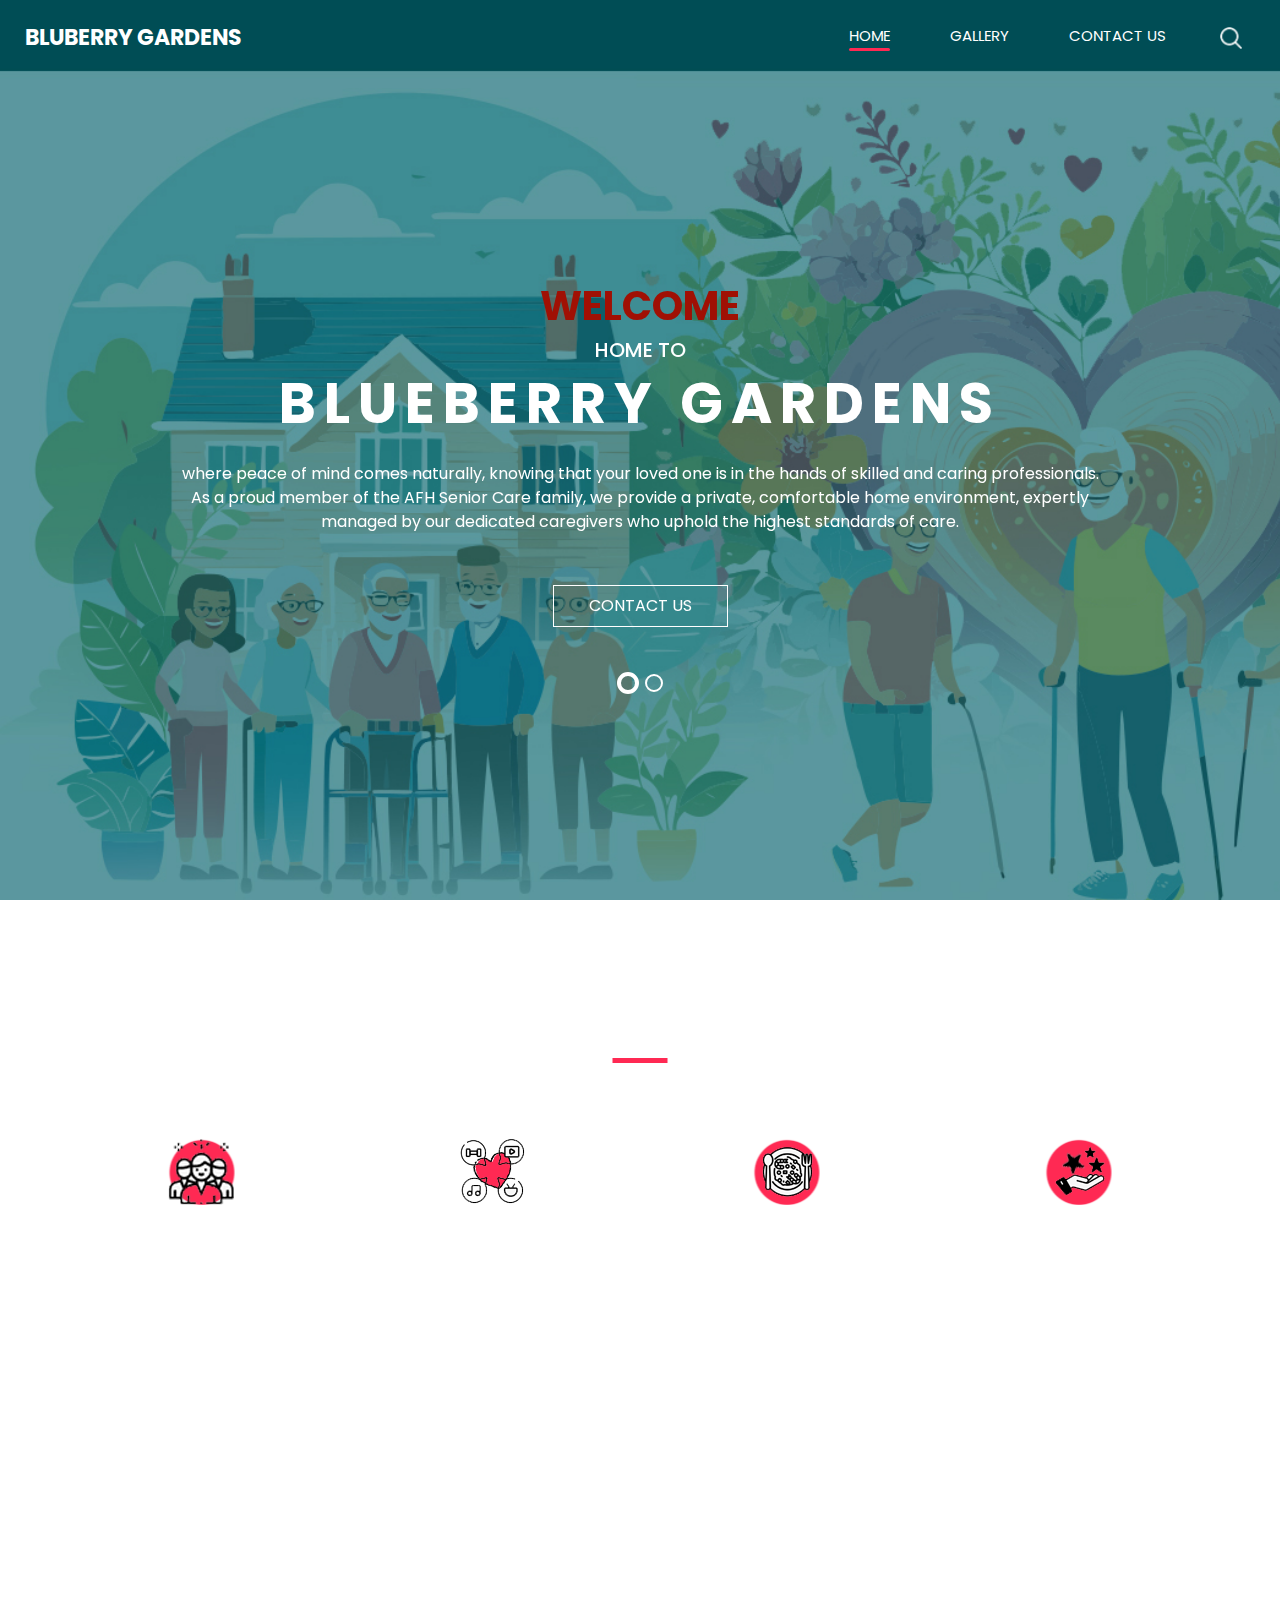
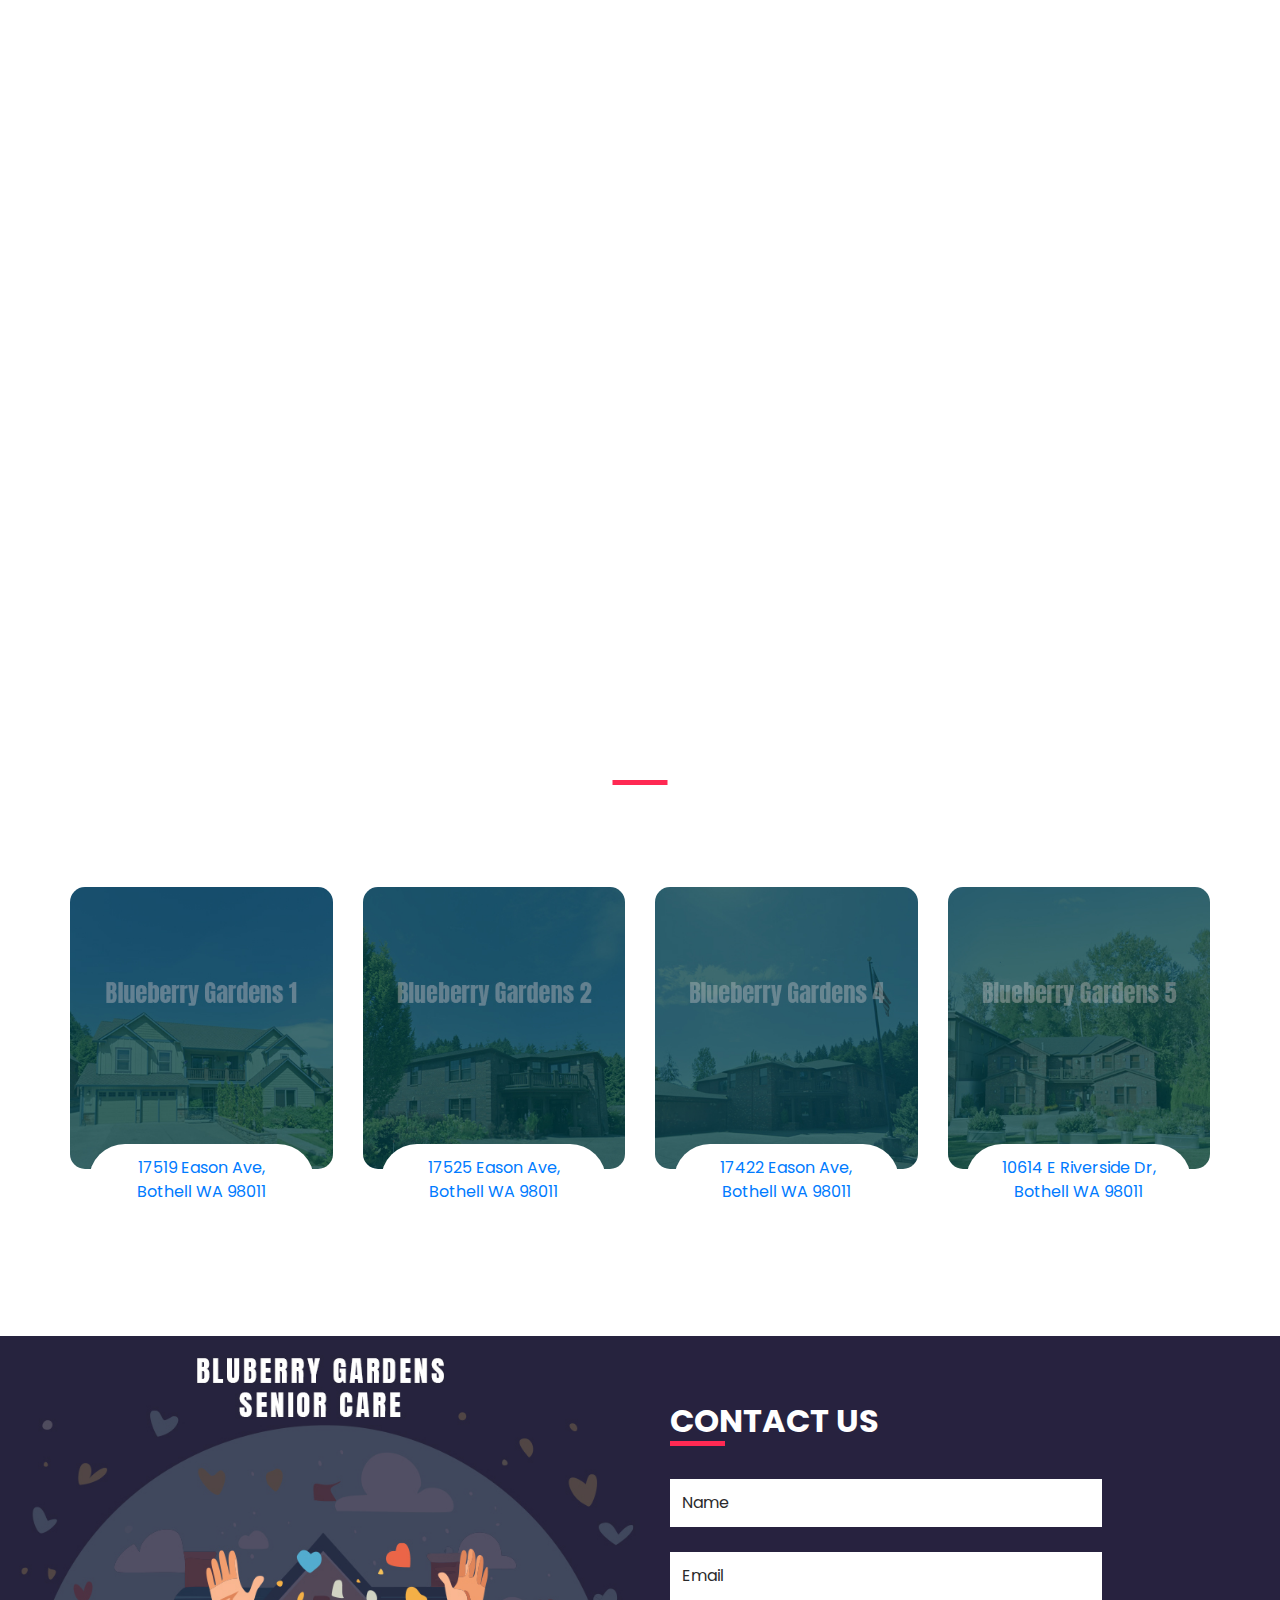
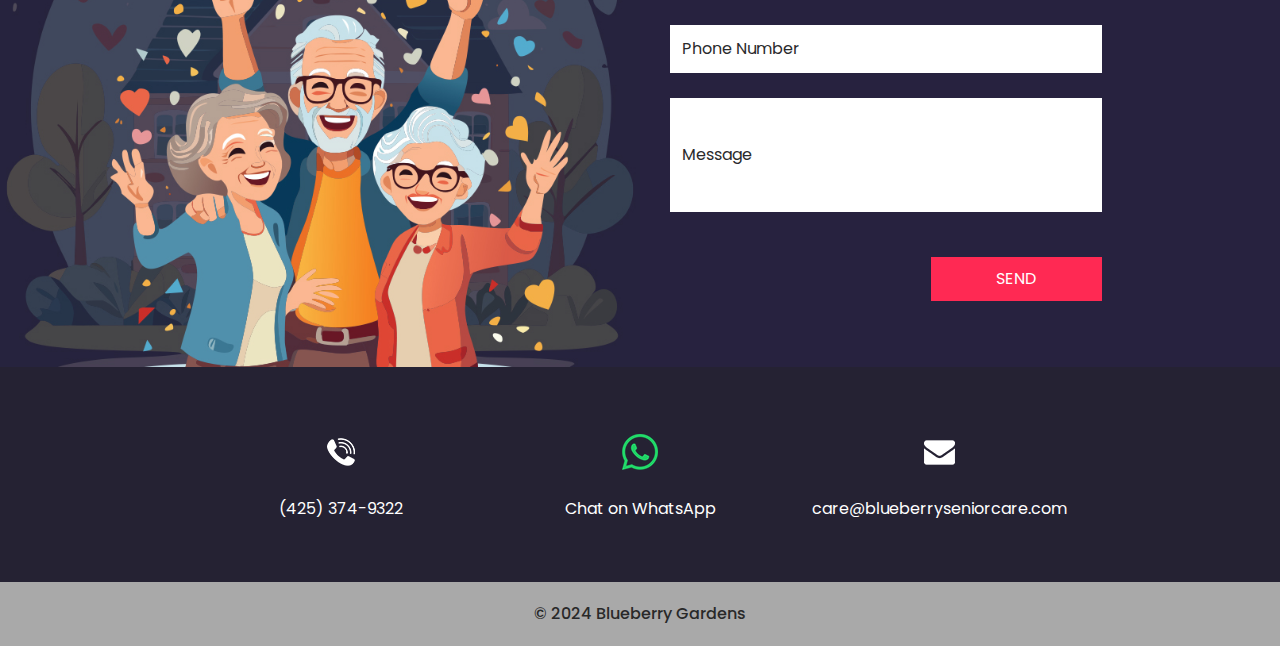
==== index.html @ 2b4ff847 "Adding WhatsApp contact option" ====
<!DOCTYPE html>
<html>

<head>
  <!-- Basic -->
  <meta charset="utf-8" />
  <meta http-equiv="X-UA-Compatible" content="IE=edge" />
  <!-- Mobile Metas -->
  <meta name="viewport" content="width=device-width, initial-scale=1, shrink-to-fit=no" />
  <!-- Site Metas -->
  <meta name="keywords" content="senior care, adult family home, nursing home, adult care" />
  <meta name="description" content="" />

  <title>Bluberry Gardens Senior Care</title>

  <!-- slider stylesheet -->
  <link rel="stylesheet" type="text/css" href="css/owl.carousel.min.css" />

  <!-- bootstrap core css -->
  <link rel="stylesheet" type="text/css" href="css/bootstrap.css" />

  <!-- fonts style -->
  <link href="https://fonts.googleapis.com/css?family=Poppins:400,600,700&display=swap" rel="stylesheet">
  <!-- Custom styles for this template -->
  <link href="css/style.css" rel="stylesheet" />
  <!-- responsive style -->
  <link href="css/responsive.css" rel="stylesheet" />
</head>

<body>
  <div class="hero_area">
    <!-- header section strats -->
    <header class="header_section">
      <div class="container-fluid">
        <nav class="navbar navbar-expand-lg custom_nav-container ">
          <a class="navbar-brand" href="index.html">
            <span>
              BLUBERRY GARDENS
            </span>
          </a>
          <button class="navbar-toggler" type="button" data-toggle="collapse" data-target="#navbarSupportedContent"
            aria-controls="navbarSupportedContent" aria-expanded="false" aria-label="Toggle navigation">
            <span class="navbar-toggler-icon"></span>
          </button>

          <div class="collapse navbar-collapse" id="navbarSupportedContent">
            <div class="d-flex ml-auto flex-column flex-lg-row align-items-center">
              <ul class="navbar-nav  ">
                <li class="nav-item active">
                  <a class="nav-link" href="index.html">Home <span class="sr-only">(current)</span></a>
                </li>
                <li class="nav-item">
                  <a class="nav-link" href="gallery.html"> Gallery</a>
                </li>
                <li class="nav-item">
                  <a class="nav-link" href="contact.html"> Contact Us</a>
                </li>
              </ul>
              <div class="user_option">
                <form class="form-inline my-2 my-lg-0 ml-0 ml-lg-4 mb-3 mb-lg-0">
                  <button class="btn  my-2 my-sm-0 nav_search-btn" type="submit"></button>
                </form>
              </div>
            </div>
          </div>
        </nav>
      </div>
    </header>
    <!-- end header section -->
    <!-- slider section -->
    <section class=" slider_section position-relative">
      <div id="carouselExampleIndicators" class="carousel slide" data-ride="carousel">
        <div class="carousel-inner">
          <div class="carousel-item active">
            <div class="container">
              <div class="col-lg-10 col-md-11 mx-auto">
                <div class="detail-box">
                  <div>
                    <h2 style="color:rgb(160, 16, 4)">
                      WELCOME
                    </h2>
                    <h5>
                      HOME TO
                    </h5>
                    <h1>
                      Blueberry Gardens
                    </h1>
                    <p>
                      where peace of mind comes naturally, knowing that your loved one is in the hands of skilled and
                      caring professionals. As a proud member of the AFH Senior Care family, we provide a private,
                      comfortable home environment, expertly managed by our dedicated caregivers who uphold the highest
                      standards of care.
                    </p>
                    <div class="">
                      <a href="contact.html">
                        Contact Us
                      </a>
                    </div>
                  </div>
                </div>
              </div>
            </div>
          </div>
          <div class="carousel-item">
            <div class="container">
              <div class="col-lg-10 col-md-11 mx-auto">
                <div class="detail-box">
                  <div>
                    <h2 style="color:rgb(160, 16, 4)">
                      WHY
                    </h2>
                    <h5>
                      SHOULD YOU CHOOSE
                    </h5>
                    <h1>
                      Blueberry Gardens
                    </h1>
                    <p>
                      Each resident is treated with the utmost respect and kindness, with care tailored to their unique
                      needs and preferences. Our commitment is to provide personalized, compassionate care that supports
                      our residents in gracefully enjoying their time, surrounded by the warmth and familiarity of home.
                    </p>
                    <div class="">
                      <a href="contact.html">
                        Contact Us
                      </a>
                    </div>
                  </div>
                </div>
              </div>
            </div>
          </div>
        </div>
        <ol class="carousel-indicators">
          <li data-target="#carouselExampleIndicators" data-slide-to="0" class="active"></li>
          <li data-target="#carouselExampleIndicators" data-slide-to="1"></li>
        </ol>
      </div>
    </section>
    <!-- end slider section -->
  </div>


  <!-- Us section -->

  <section class="us_section layout_padding">
    <div class="container">
      <div class="heading_container">
        <h2>
          Why Choose Us
        </h2>
      </div>

      <div class="us_container ">
        <div class="row">
          <div class="col-lg-3 col-md-6">
            <div class="box">
              <div class="img-box">
                <img src="images/u-1.png" alt="">
              </div>
              <div class="detail-box">
                <h5>
                  PROFESSIONAL STUFF
                </h5>
                <p>
                  Our team of licensed and compassionate caregivers provides expert care, ensuring residents' safety,
                  comfort, and well-being with specialized training in various health needs.
                </p>
              </div>
            </div>
          </div>
          <div class="col-lg-3 col-md-6">
            <div class="box">
              <div class="img-box">
                <img src="images/u-4.png" alt="">
              </div>
              <div class="detail-box">
                <h5>
                  ACTIVITIES
                </h5>
                <p>
                  Engaging daily activities, including music therapy, exercise, and creative games, foster social
                  connections and joy for our residents.
                </p>
              </div>
            </div>
          </div>
          <div class="col-lg-3 col-md-6">
            <div class="box">
              <div class="img-box">
                <img src="images/u-2.png" alt="">
              </div>
              <div class="detail-box">
                <h5>
                  HEALTHY MEALS AND MENUS
                </h5>
                <p>
                  Residents enjoy gourmet, hand-prepared meals using fresh ingredients, with 24/7 access to nutritious
                  snacks in a warm, social dining atmosphere.
                </p>
              </div>
            </div>
          </div>
          <div class="col-lg-3 col-md-6">
            <div class="box">
              <div class="img-box">
                <img src="images/u-3.png" alt="">
              </div>
              <div class="detail-box">
                <h5>
                  SERVICES
                </h5>
                <p>
                  Comprehensive care services include medical management, personal care, transportation, and support for
                  various health conditions, all delivered by our attentive and skilled staff.
                </p>
              </div>
            </div>
          </div>
        </div>
      </div>
    </div>
  </section>

  <!-- end us section -->

  <!-- heathy section -->

  <section class="heathy_section layout_padding">
    <div class="container">

      <div class="row">
        <div class="col-md-12 mx-auto">
          <div class="detail-box">
            <h2>
              WELCOME HOME!
            </h2>
            <p>
              At our senior care facility, we are dedicated to creating an environment where residents feel truly at
              home. We believe that care goes beyond meeting physical needs—it’s about nurturing the whole person. Our
              team of compassionate, skilled caregivers is committed to providing personalized attention that fosters a
              sense of belonging and security. Whether it's through daily activities that bring joy and purpose, or
              through thoughtful touches that make each resident feel special, we strive to create a warm, welcoming
              atmosphere that supports both physical and emotional well-being.

              <br /><br />We also understand that a home is where comfort and community thrive. That’s why we offer a
              range of services designed to make life easier and more enjoyable for our residents. From delicious,
              freshly prepared meals to engaging social activities and comprehensive healthcare support, every aspect of
              our facility is designed with our residents' needs in mind. We take pride in being more than just a care
              provider—we are a community where residents can live with dignity, surrounded by people who care about
              them as individuals. Here, your loved ones will find not just a place to stay, but a true home.
            </p>
            <div class="btn-box">
              <a href="gallery.html">
                PHOTO GALLERY
              </a>
            </div>
          </div>
        </div>
      </div>

    </div>
  </section>

  <!-- end heathy section -->

  <!-- trainer section -->

  <section class="trainer_section layout_padding">
    <div class="container">
      <div class="heading_container">
        <h2>
          OUR HOMES
        </h2>
      </div>
      <div class="row">
        <div class="col-lg-3 col-md-6 mx-auto">
          <a href="https://maps.app.goo.gl/x9HZZV1gBdD5QeUM9">
            <div class="box">
              <div class="name">
                <h5 style="color:white">
                  Blueberry Gardens 1
                </h5>
              </div>
              <div class="img-box">
                <img src="images/t1.jpg" alt="">
              </div>
              <div class="social_box">
                17519 Eason Ave, Bothell WA 98011
              </div>
            </div>
          </a>
        </div>
        <div class="col-lg-3 col-md-6 mx-auto">
          <a href="https://maps.app.goo.gl/sfca5y43V2At1pnt8">
            <div class="box">
              <div class="name">
                <h5 style="color:white">
                  Blueberry Gardens 2
                </h5>
              </div>
              <div class="img-box">
                <img src="images/t2.jpg" alt="">
              </div>
              <div class="social_box">
                17525 Eason Ave, Bothell WA 98011
              </div>
            </div>
          </a>
        </div>
        <div class="col-lg-3 col-md-6 mx-auto">
          <a href="https://maps.app.goo.gl/3AcMs4ym1H4X6X536">
            <div class="box">
              <div class="name">
                <h5 style="color:white">
                  Blueberry Gardens 4
                </h5>
              </div>
              <div class="img-box">
                <img src="images/t3.jpg" alt="">
              </div>
              <div class="social_box">
                17422 Eason Ave, Bothell WA 98011
              </div>
            </div>
          </a>
        </div>
        <div class="col-lg-3 col-md-6 mx-auto">
          <a href="https://maps.app.goo.gl/ebM9NDBLgckUb4W38">
            <div class="box">
              <div class="name">
                <h5 style="color:white">
                  Blueberry Gardens 5
                </h5>
              </div>
              <div class="img-box">
                <img src="images/t4.jpg" alt="">
              </div>
              <div class="social_box">
                10614 E Riverside Dr, Bothell WA 98011

              </div>
            </div>
          </a>
        </div>
      </div>
    </div>
  </section>

  <!-- end trainer section -->

  <!-- contact section -->

  <section class="contact_section ">
    <div class="container-fluid">
      <div class="row">
        <div class="col-md-6 px-0">
          <div class="img-box">
            <img src="images/contact-img.jpg" alt="">
          </div>
        </div>
        <div class="col-lg-5 col-md-6">
          <div class="form_container pr-0 pr-lg-5 mr-0 mr-lg-2">
            <div class="heading_container">
              <h2>
                Contact Us
              </h2>
            </div>
            <form action="php/mailer.php" method="post">
              <div>
                <input type="text" placeholder="Name" name="name"/>
              </div>
              <div>
                <input type="email" placeholder="Email" name="email"/>
              </div>
              <div>
                <input type="text" placeholder="Phone Number" name="phone"/>
              </div>
              <div>
                <input type="text" class="message-box" placeholder="Message" name="message"/>
              </div>
              <input type="hidden" name="submit" /> 
              <div class="d-flex ">
                <button>
                  Send
                </button>
              </div>
            </form>
          </div>
        </div>
      </div>
    </div>
  </section>

  <!-- end contact section -->

  <!-- info section -->
   
  <section class="info_section layout_padding2">
    <div class="container">
      <div class="info_items">
        <a href="tel:(425) 374-9322">
          <div class="item ">
            <div class="img-box box-2">
              <img src="" alt="">
            </div>
            <div class="detail-box">
              <p>
                (425) 374-9322
              </p>
            </div>
          </div>
        </a>
        <a href="https://wa.me/14253749322">
          <div class="item ">
            <div class="img-box box-4">
              <img src="" alt="">
            </div>
            <div class="detail-box">
              <p>
                Chat on WhatsApp
              </p>
            </div>
          </div>
        </a>        
        <a href="mailto:care@blueberryseniorcare.com">
          <div class="item ">
            <div class="img-box box-3">
              <img src="" alt="">
            </div>
            <div class="detail-box">
              <p>
                care@blueberryseniorcare.com
              </p>
            </div>
          </div>
        </a>
      </div>
    </div>
  </section>

  <!-- end info_section -->

  <!-- footer section -->
  <footer class="container-fluid footer_section" style="background-color: darkgray">
    <p>
      &copy; 2024 Blueberry Gardens
    </p>
  </footer>
  <!-- footer section -->

  <script src="js/jquery-3.4.1.min.js"></script>
  <script src="js/bootstrap.js"></script>

</body>

</html>
---- css/style.css ----
#body2 {
	margin: 0;
	padding: 0 0 30px;
	text-align: center;
}
#body2 h1 {
	color: #fff;
	display: inline;
	font-family: poller_oneregular;
	font-size: 35px;
	font-weight: normal;
	margin: 0;
	padding: 0;
	text-transform: uppercase;
}
#body2 h1 span {
	background: #252525;
	display: inline-block;
	padding: 15px 28px 12px;
}
#body2 > div {
	margin: 0 auto;
	padding: 0;
	width: 960px;
}
#body2 > div img {
	border: 2px solid #292929;
	margin: 24px 0 0;
	padding: 0;
}
#body2 > div .article {
	margin: 0 auto;
	padding: 30px 30px 0;
	width: 560px;
}
#body2 > div .article h2 {
	font-family: "Arial Black", Gadget, sans-serif;
	font-size: 25px;
	font-weight: normal;
	margin: 0 0 30px;
}
#body2 > div .article h3 {
	color: #252525;
	line-height: 24px;
	margin: 0;
	padding: 0;
}
#body2 > div .article h4 {
	background: #252525;
	color: #fff;
	display: inline-block;
	font-family: "Arial Black", Gadget, sans-serif;
	font-size: 25px;
	font-weight: normal;
	margin: 0 0 30px;
	padding: 8px 27px 10px;
}
#body2 > div .article p {
	margin: 0 0 30px;
}
#body2 div ul {
	margin: 0;
	padding: 24px 10px 0;
	width: 940px;
}
#body2 div ul li {
	border: 2px solid #1a1a1a;
	display: block;
	list-style: none;
	margin: 0 0 13px;
	overflow: hidden;
	padding: 0;
}
#body2 div ul li .figure {
	border-right: 2px solid #1a1a1a;
	float: left;
	margin: 0;
	padding: 0;
	width: 376px;
}
#body2 div ul li img {
	border: 0;
	display: block;
	margin: 0;
	padding: 0;
	opacity: 0.8;
	transition: 0.5s ease-in-out;
}
#body2 div ul li .figure:hover img {
	opacity: 1;
}
#body2 div ul li div {
	float: left;
	margin: 0;
	padding: 63px 0 20px;
	width: 558px;
}
#body2 div ul li div h3 {
	color: #252525;
	font-family: "Arial Black", Gadget, sans-serif;
	font-size: 25px;
	font-weight: normal;
	margin: 0;
	padding: 0;
	text-transform: uppercase;
}
#body2 div ul li div p {
	padding: 30px 30px 18px;
}
#body2 div ul li div a.more {
	background: #000;
	color: #fff;
	display: inline-block;
	font-family: "Arial Black", Gadget, sans-serif;
	font-size: 18px;
	font-weight: normal;
	margin: 0;
	padding: 8px 28px;
	text-decoration: none;
	text-transform: uppercase;
}
#body2 div ul li div a.more:hover {
	color: #252525;
	background: #fff;
	border: 2px solid #252525;
}
#body2 #featured {
	margin: 0 0 13px;
	padding: 0;
	position: relative;
	width: 100%;
}
#body2 #featured img {
	border: 0;
	display: block;
	margin: 0;
	padding: 0;
	width: 100%;
}
#body2 #featured div {
	left: 50%;
	margin-left: -480px;
	margin-top: -171px;
	padding: 0 0 0 470px;
	position: absolute;
	top: 50%;
	text-align: left;
	width: 490px;
}
#body2 #featured div h2 {
	background: #fff;
	color: #000;
	display: inline-block;
	font-family: poller_oneregular;
	font-size: 20px;
	font-weight: normal;
	margin: 0 0 18px;
	padding: 23px 27px 20px;
	text-transform: uppercase;
}
#body2 #featured div span {
	background: #252525;
	color: #fff;
	display: inline-block;
	font-size: 20px;
	margin: 7px 0;
	padding: 12px 27px;
}
#body2 #featured div a {
	background: #0ba39c;
	color: #fff;
	display: inline-block;
	font-size: 16px;
	margin: 15px 0 0;
	padding: 26px 27px 22px;
	text-align: center;
	text-decoration: none;
	text-transform: uppercase;
}
#body2 #featured div a:hover {
	background: #1fc3bc;
}
#body2 > ul {
	margin: 0 auto;
	overflow: hidden;
	padding: 24px 0 0;
	width: 960px;
}
#body2 > ul li {
	display: block;
	float: left;
	margin: 0 10px 20px;
	padding: 0;
	width: 300px;
}
#body2 > ul li a {
	color: #000;
	display: block;
	font-family: poller_oneregular;
	font-size: 20px;
	font-weight: normal;
	margin: 0;
	padding: 0;
	text-align: center;
	text-decoration: none;
	text-transform: uppercase;
}
#body2 > ul li a img {
	border: 3px solid #1a1a1a;
	display: block;
	margin: 0;
	padding: 0;
	opacity: 1.0;
	transition: 0.3s ease-in-out;
}
#body2 > ul li a:hover img {
	opacity: 1;
}
#body2 > ul li a span {
	display: block;
	margin: 0;
	padding: 33px 0 0;
}
#body2 form {
	margin: 0 auto;
	padding: 24px 0 0;
	width: 620px;
}
#body2 form input, #body form textarea {
	border: 2px solid #252525;
	color: #252525;
	font-family: Arial, Helvetica, sans-serif;
	font-size: 15px;
	font-weight: normal;
	margin: 0 0 37px;
	padding: 20px 10px;
	text-align: center;
	text-transform: uppercase;
	width: 596px;
}
#body2 form textarea {
	height: 175px;
	overflow: auto;
	resize: none;
}
#body2 form #send {
	background: #252525;
	color: #fff;
	font-family: "Arial Black", Gadget, sans-serif;
	font-size: 15px;
	font-weight: normal;
	display: inline-block;
	padding: 20px 28px;
	width: auto;
}
#body2 form #send:hover {
	background: #fff;
	color: #252525;
	cursor: pointer;
}

body {
  font-family: 'Poppins', sans-serif;
  color: #000000;
  background-color: #ffffff;
}

.layout_padding {
  padding-top: 120px;
  padding-bottom: 120px;
}

.layout_padding2 {
  padding-top: 45px;
  padding-bottom: 45px;
}

.layout_padding2-top {
  padding-top: 45px;
}

.layout_padding2-bottom {
  padding-bottom: 45px;
}

.layout_padding-top {
  padding-top: 120px;
}

.layout_padding-bottom {
  padding-bottom: 120px;
}

.heading_container {
  display: -webkit-box;
  display: -ms-flexbox;
  display: flex;
  -webkit-box-pack: center;
      -ms-flex-pack: center;
          justify-content: center;
  text-align: center;
}

.heading_container h2 {
  font-weight: bold;
  position: relative;
  padding-bottom: 5px;
  text-transform: uppercase;
}

.heading_container h2::before {
  content: "";
  position: absolute;
  bottom: 0;
  left: 50%;
  width: 55px;
  height: 5px;
  background-color: #ff2953;
  -webkit-transform: translateX(-50%);
          transform: translateX(-50%);
}

/*header section*/
.hero_area {
  height: 100vh;
  display: -webkit-box;
  display: -ms-flexbox;
  display: flex;
  -webkit-box-orient: vertical;
  -webkit-box-direction: normal;
      -ms-flex-direction: column;
          flex-direction: column;
  background-image: url(../images/hero-bg.jpg);
  background-size: cover;
  background-attachment: fixed;
}

.sub_page .hero_area {
  height: auto;
}

.sub_page .who_section.layout_padding {
  padding-top: 0;
}

.hero_area.sub_pages {
  height: auto;
}

.header_section .container-fluid {
  padding-right: 25px;
  padding-left: 25px;
}

.header_section .nav_container {
  margin: 0 auto;
}

.custom_nav-container.navbar-expand-lg .navbar-nav .nav-item .nav-link {
  margin: 10px 30px;
  padding: 0;
  padding-bottom: 3px;
  color: #ffffff;
  text-align: center;
  position: relative;
  text-transform: uppercase;
  font-size: 15px;
}

.custom_nav-container.navbar-expand-lg .navbar-nav .nav-item .nav-link::after {
  display: none;
  content: "";
  position: absolute;
  left: 0;
  bottom: 0;
  width: 100%;
  height: 3px;
  border-radius: 5px;
  background-color: #ffffff;
}

.custom_nav-container.navbar-expand-lg .navbar-nav .nav-item.active a::after, .custom_nav-container.navbar-expand-lg .navbar-nav .nav-item:hover a::after {
  display: block;
  background-color: #ff2953;
}

a,
a:hover,
a:focus {
  text-decoration: none;
}

a:hover,
a:focus {
  color: initial;
}

.btn,
.btn:focus {
  outline: none !important;
  -webkit-box-shadow: none;
          box-shadow: none;
}

.user_option {
  display: -webkit-box;
  display: -ms-flexbox;
  display: flex;
  -webkit-box-align: center;
      -ms-flex-align: center;
          align-items: center;
}

.user_option a {
  color: #ffffff;
  margin: 10px 30px;
}

.custom_nav-container .nav_search-btn {
  background-image: url(../images/search-icon.png);
  background-size: 22px;
  background-repeat: no-repeat;
  background-position-y: 7px;
  width: 35px;
  height: 35px;
  padding: 0;
  border: none;
}

.navbar-brand {
  display: -webkit-box;
  display: -ms-flexbox;
  display: flex;
  -webkit-box-align: center;
      -ms-flex-align: center;
          align-items: center;
  position: relative;
}

.navbar-brand span {
  font-size: 22px;
  text-transform: uppercase;
  font-weight: bold;
  color: #ffffff;
  position: relative;
  z-index: 3;
}

.custom_nav-container {
  z-index: 99999;
  padding: 15px 0;
}

.custom_nav-container .navbar-toggler {
  outline: none;
}

.custom_nav-container .navbar-toggler .navbar-toggler-icon {
  background-image: url(../images/menu.png);
  background-size: 55px;
}

/*end header section*/
.slider_section {
  -webkit-box-flex: 1;
      -ms-flex: 1;
          flex: 1;
  display: -webkit-box;
  display: -ms-flexbox;
  display: flex;
  -webkit-box-align: center;
      -ms-flex-align: center;
          align-items: center;
  color: #ffffff;
}

.slider_section #carouselExampleIndicators {
  width: 100%;
}

.slider_section .row {
  -webkit-box-align: center;
      -ms-flex-align: center;
          align-items: center;
}

.slider_section .box {
  margin: 125px 0;
}

.slider_section .detail-box {
  text-align: center;
}

.slider_section .detail-box h1,
.slider_section .detail-box h2,
.slider_section .detail-box h3 {
  text-transform: uppercase;
  font-weight: bold;
}

.slider_section .detail-box h2 {
  font-size: 2.5rem;
}

.slider_section .detail-box h1 {
  font-size: 3.5rem;
  font-weight: bold;
  letter-spacing: .5rem;
}

.slider_section .detail-box p {
  margin-top: 25px;
}

.slider_section .detail-box a {
  display: inline-block;
  padding: 8px 35px;
  background-color: transparent;
  border: 1.5px solid #ffffff;
  color: #ffffff;
  border-radius: 0px;
  -webkit-transition: -webkit-transform 0.3s;
  transition: -webkit-transform 0.3s;
  transition: transform 0.3s;
  transition: transform 0.3s, -webkit-transform 0.3s;
  text-transform: uppercase;
  margin-top: 35px;
}

.slider_section .detail-box a:hover {
  background-color: #ffffff;
  color: #000000;
}

.slider_section #carouselExampleIndicators .carousel-indicators {
  position: unset;
  margin: 0;
  margin-top: 45px;
  -webkit-box-align: center;
      -ms-flex-align: center;
          align-items: center;
}

.slider_section #carouselExampleIndicators .carousel-indicators li {
  width: 14px;
  height: 14px;
  background-color: transparent;
  border: 2px solid #ffffff;
  border-radius: 100%;
  opacity: 1;
}

.slider_section #carouselExampleIndicators .carousel-indicators li.active {
  border: 4px solid #ffffff;
}

.us_section {
  background-image: url(../images/us-bg.jpg);
  background-size: cover;
  background-attachment: fixed;
  color: #ffffff;
}

.us_section .us_container {
  padding-top: 25px;
}

.us_section .us_container .box {
  display: -webkit-box;
  display: -ms-flexbox;
  display: flex;
  -webkit-box-orient: vertical;
  -webkit-box-direction: normal;
      -ms-flex-direction: column;
          flex-direction: column;
  -webkit-box-align: center;
      -ms-flex-align: center;
          align-items: center;
  text-align: center;
  margin: 25px 10px 0 10px;
}

.us_section .us_container .box .img-box {
  height: 100px;
  display: -webkit-box;
  display: -ms-flexbox;
  display: flex;
  -webkit-box-align: center;
      -ms-flex-align: center;
          align-items: center;
  -webkit-box-pack: center;
      -ms-flex-pack: center;
          justify-content: center;
}

.us_section .us_container .box .img-box img {
  max-width: 100%;
}

.us_section .us_container .box .detail-box h5 {
  font-weight: bold;
}

.heathy_section {
  background-image: url(../images/healthy-bg.jpg);
  background-size: cover;
  background-attachment: fixed;
  color: #ffffff;
  text-align: center;
}

.heathy_section h2 {
  font-weight: bold;
}

.heathy_section p {
  margin-top: 35px;
}

.heathy_section .btn-box {
  display: -webkit-box;
  display: -ms-flexbox;
  display: flex;
  -webkit-box-pack: center;
      -ms-flex-pack: center;
          justify-content: center;
  margin-top: 45px;
}

.heathy_section .btn-box a {
  display: inline-block;
  padding: 8px 35px;
  background-color: transparent;
  border: 1.5px solid #ffffff;
  color: #ffffff;
  border-radius: 0;
  -webkit-transition: -webkit-transform 0.3s;
  transition: -webkit-transform 0.3s;
  transition: transform 0.3s;
  transition: transform 0.3s, -webkit-transform 0.3s;
  text-transform: uppercase;
}

.heathy_section .btn-box a:hover {
  background-color: #ffffff;
  color: #000000;
}


.trainer_section {
  background-image: url(../images/trainer-bg.jpg);
  background-size: cover;
  background-attachment: fixed;
  color: #ffffff;
}

.trainer_section .box {
  margin-top: 55px;
  display: -webkit-box;
  display: -ms-flexbox;
  display: flex;
  -webkit-box-orient: vertical;
  -webkit-box-direction: normal;
      -ms-flex-direction: column;
          flex-direction: column;
  -webkit-box-align: center;
      -ms-flex-align: center;
          align-items: center;
  text-align: center;
}

.trainer_section .box .name h5 {
  font-weight: bold;
  margin-bottom: 15px;
}

.trainer_section .box .img-box {
  border-radius: 15px;
  overflow: hidden;
}

.trainer_section .box .img-box img {
  width: 100%;
}

.trainer_section .box .social_box {
  display: -webkit-box;
  display: -ms-flexbox;
  display: flex;
  -webkit-box-pack: justify;
      -ms-flex-pack: justify;
          justify-content: space-between;
  width: 225px;
  padding: 12px 35px;
  background-color: #ffffff;
  border-radius: 50px;
  margin-top: -25px;
}

.contact_section {
  position: relative;
  background-color: #27223f;
  color: #ffffff;
}

.contact_section .heading_container {
  -webkit-box-pack: start;
      -ms-flex-pack: start;
          justify-content: start;
}

.contact_section .heading_container h2::before {
  text-align: left;
  left: 0;
  -webkit-transform: none;
          transform: none;
}

.contact_section .row {
  -webkit-box-align: center;
      -ms-flex-align: center;
          align-items: center;
}

.contact_section .img-box img {
  width: 100%;
}

.contact_section .form_container {
  padding: 45px 0 45px 15px;
}

.contact_section input {
  width: 100%;
  border: none;
  background-color: #ffffff;
  outline: none;
  color: #000000;
  margin-top: 25px;
  padding: 12px;
}

.contact_section input::-webkit-input-placeholder {
  color: #2a2a2c;
}

.contact_section input:-ms-input-placeholder {
  color: #2a2a2c;
}

.contact_section input::-ms-input-placeholder {
  color: #2a2a2c;
}

.contact_section input::placeholder {
  color: #2a2a2c;
}

.contact_section input.message-box {
  padding: 45px 12px;
}

.contact_section button {
  padding: 10px 65px;
  outline: none;
  border: none;
  color: #ffffff;
  background: #ff2953;
  margin: 45px 0 0 auto;
  text-transform: uppercase;
}

.info_section {
  background-color: #252233;
}

.info_items {
  width: 70%;
  margin: 0 auto;
  display: -webkit-box;
  display: -ms-flexbox;
  display: flex;
  -webkit-box-pack: justify;
      -ms-flex-pack: justify;
          justify-content: space-between;
}

.info_items .item {
  width: 200px;
  display: -webkit-box;
  display: -ms-flexbox;
  display: flex;
  -webkit-box-orient: vertical;
  -webkit-box-direction: normal;
      -ms-flex-direction: column;
          flex-direction: column;
  -webkit-box-align: center;
      -ms-flex-align: center;
          align-items: center;
  text-align: center;
}

.info_items .item .img-box {
  width: 80px;
  height: 80px;
  border-radius: 100%;
  background-repeat: no-repeat;
  background-position: center;
}

.info_items .item .detail-box {
  margin-top: 5px;
  color: #fff;
}

.info_items {
  position: relative;
}

.info_items a {
  position: relative;
}

.info_items .item .img-box.box-1 {
  background-image: url(../images/location-white.png);
}

.info_items .item .img-box.box-2 {
  background-image: url(../images/telephone-white.png);
}

.info_items .item .img-box.box-3 {
  background-image: url(../images/envelope-white.png);
}

.info_items .item .img-box.box-4 {
  background-image: url(../images/whatsapp_logo_green.png);
}

/* footer section*/
.footer_section {
  background-color: #fbfdfd;
  padding: 20px;
  font-weight: 500;
}

.footer_section p {
  color: #292929;
  margin: 0;
  text-align: center;
}

.footer_section a {
  color: #292929;
}

/* end footer section*/
/*# sourceMappingURL=style.css.map */
---- css/responsive.css ----
@media (max-width: 1120px) {}

@media (max-width: 992px) {
    .hero_area {
        height: auto;
    }

    .custom_nav-container .nav_search-btn {
        background-position: center;
        margin-top: 10px;
    }

    .slider_section {
        padding-top: 45px;
        padding-bottom: 75px;
    }

    .info_items {
        width: 100%;
    }
}

@media (max-width: 768px) {
    .contact_section .form_container {
        padding: 45px 0;
    }

    .info_items {
        flex-direction: column;
        align-items: center;
    }

    .contact_section .heading_container {
        justify-content: center;
    }

    .contact_section .heading_container h2::before {
        left: 50%;
        transform: translateX(-50%);
    }

    .contact_section button {
        margin: 45px auto 0 auto;
    }
}


@media (max-width: 576px) {
    .slider_section .detail-box h1 {
        font-size: 3rem;
    }
}

@media (max-width: 480px) {}

@media (max-width: 420px) {
    .slider_section .detail-box h1 {
        letter-spacing: .3rem;
    }
}

@media (max-width: 360px) {}

@media (min-width: 1200px) {
    .container {
        max-width: 1170px;
    }
}



#body2 {
	width: 100%;
}
#body2 h1 {
	display: block;
	font-size: 20px;
	margin: 0 auto;
	width: 90%;
}
#body2 h1 span {
	display: block;
	padding: 3%;
	width: 94%;
}
#body2 > div {
	padding: 0 5%;
	width: 90%;
}
#body2 > div img {
	margin: 24px 0 30px;
	width: 98%
}
#body2 > div .article {
	padding: 0;
	width: 100%;
}
#body2 > div .article h2, #body > div .article h4 {
	font-size: 18px;
	font-weight: bold;
}
#body2 #featured {
	overflow: hidden;
	margin: 0 0 20px
}
#body2 #featured img {
	min-width: 960px;
}
#body2 #featured div {
	left: 0;
	margin: 0;
	padding: 0 2%;
	position: absolute;
	top: 0;
	text-align: left;
	width: 96%;
}
#body2 #featured div h2 {
	font-size: 14px;
	font-weight: normal;
	margin: 50px 0 10px;
	padding: 8px 5px;
}
#body2 #featured div span {
	display: block;
	font-size: 14px;
	margin: 10px 0;
	padding: 10px;
}
#body2 #featured div a {
	font-size: 14px;
	margin: 5px 0 0;
	padding: 10px;
}
#body2 > ul {
	overflow: visible;
	padding: 0 5%;
	width: 90%;
}
#body2 ul.gallery {
	padding: 5% 0;
	overflow: hidden;
	width: 100%;
}
#body2 > ul li {
	float: none;
	margin: 0;
	width: 100%;
}
#body2 ul.gallery li {
	float: left;
	margin: 0 0 5% 5%;
	width: 42%;
}
#body2 > ul li a img {
	width: 98%;
}
#body2 > ul li a span {
	padding: 15px 0;
}
#body2 div ul {
	margin: 0;
	padding: 20px 0 0;
	width: 100%;
}
#body2 div ul li {
	overflow: visible;
	padding: 0 0 20px;
	width: 99%;
}
#body2 div ul li .figure {
	border: 0;
	display: block;
	float: none;
	margin: 0 0 20px;
	width: 100%;
}
#body2 div ul li .figure img {
	width: 100%;
}
#body2 div ul li div {
	float: none;
	padding: 0;
	width: 100%;
}
#body2 div ul li div a.more:hover {
	height: 14px;
	line-height: 14px;
}
#body2 form {
	width: 100%;
}
#body2 form input, #body form textarea {
	margin: 0 0 20px;
	padding: 10px;
	width: 84%;
}
#body2 form #send {
	padding: 10px;
}


/* Lightbox container */
.lightbox {
    display: none; /* Hidden by default */
    position: fixed;
    z-index: 999; /* Stay on top */
    padding-top: 100px; /* Location of the box */
    left: 0;
    top: 0;
    width: 100%;
    height: 100%;
    overflow: auto; /* Enable scroll if needed */
    background-color: rgba(0, 0, 0, 0.9); /* Black with transparency */
}

/* Lightbox image */
.lightbox img {
    margin: auto;
    display: block;
    width: 80%;
    max-width: 700px;
}

/* Close button */
.lightbox:after {
    content: "X";
    position: absolute;
    top: 15px;
    right: 35px;
    color: white;
    font-size: 40px;
    font-weight: bold;
    cursor: pointer;
}
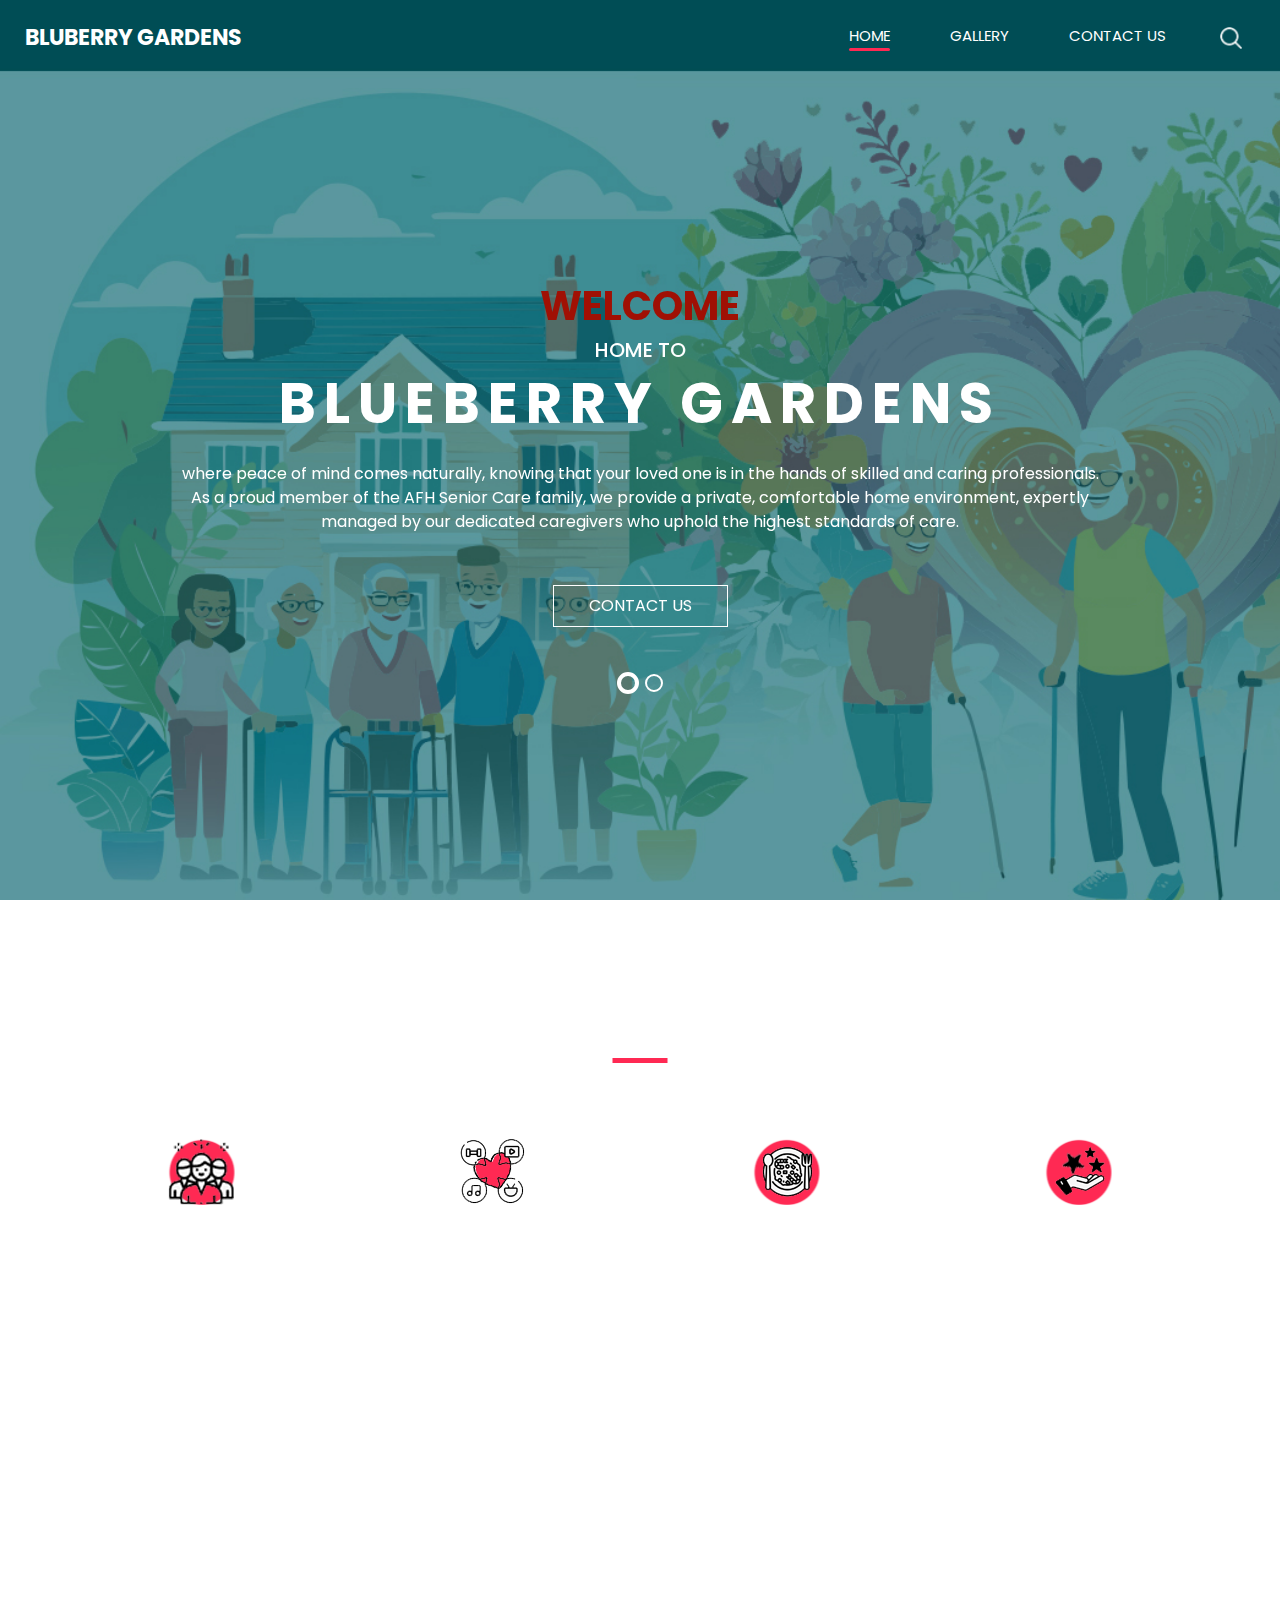
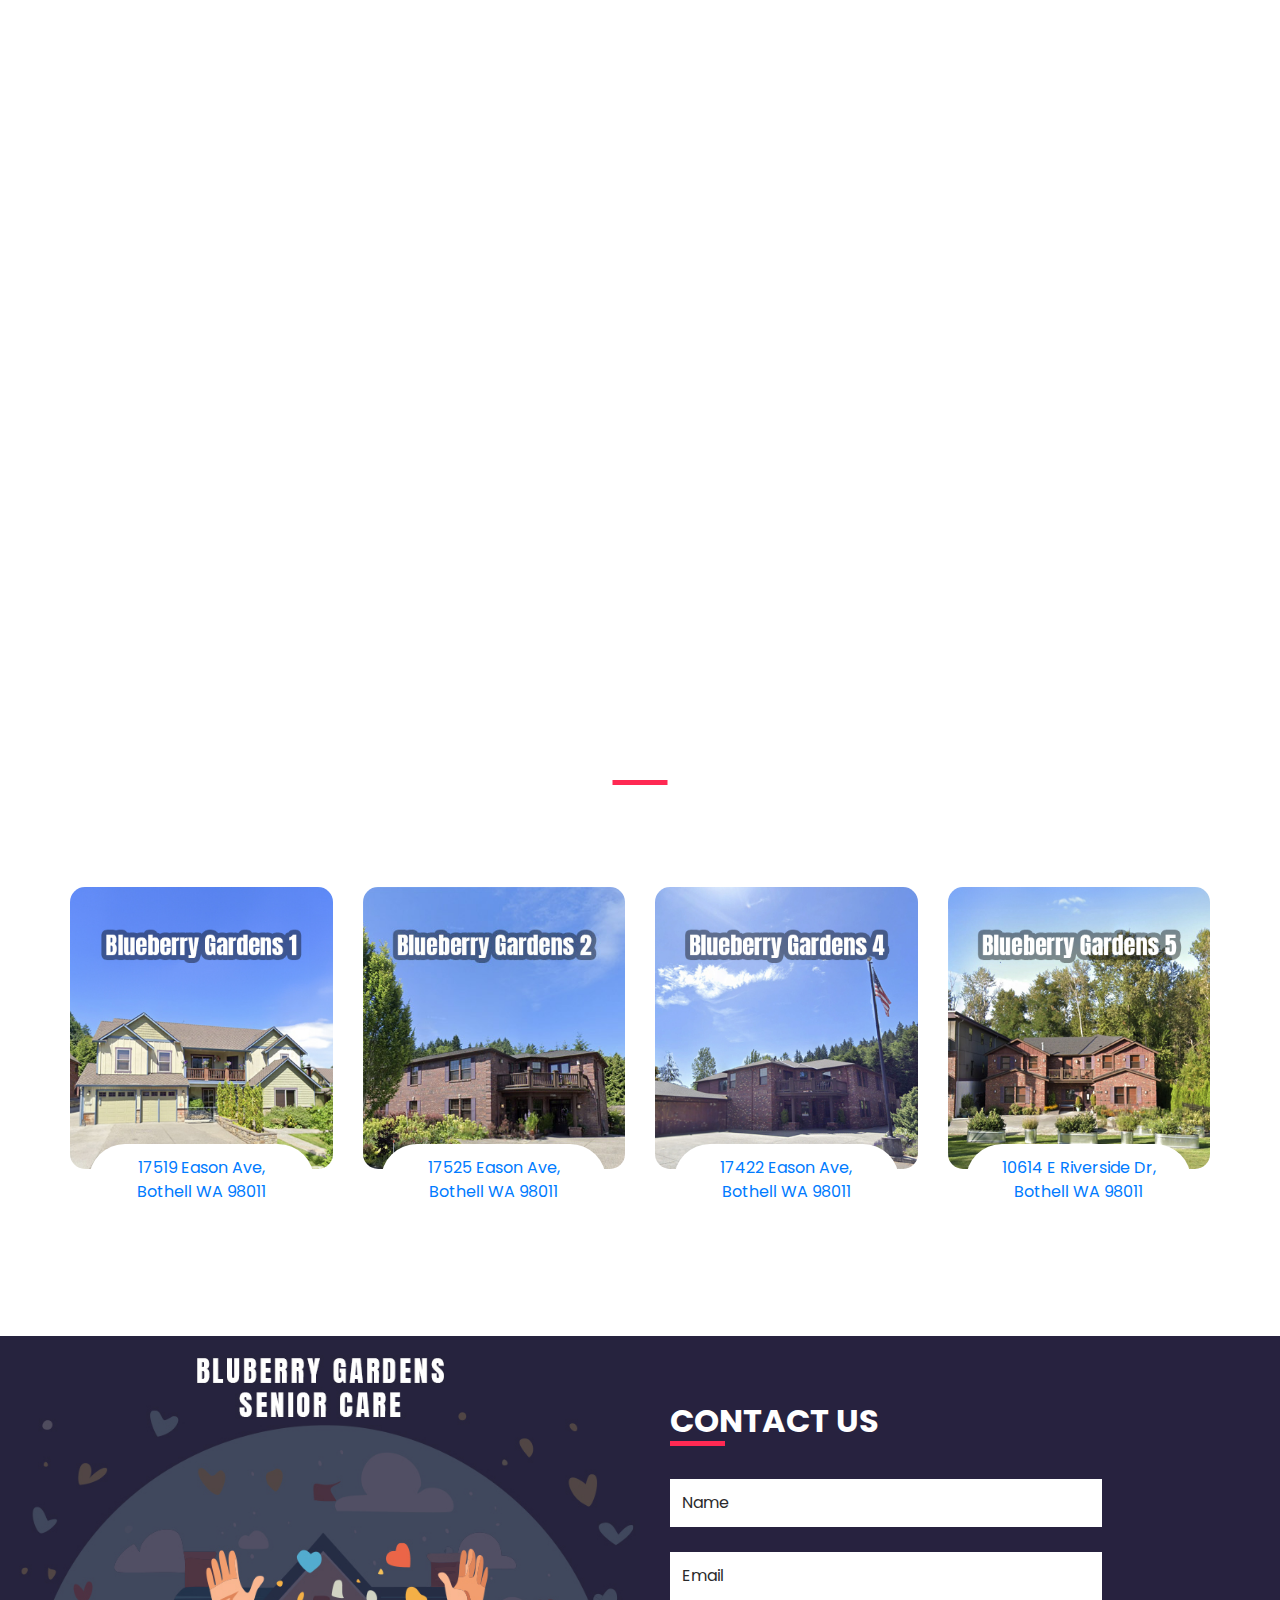
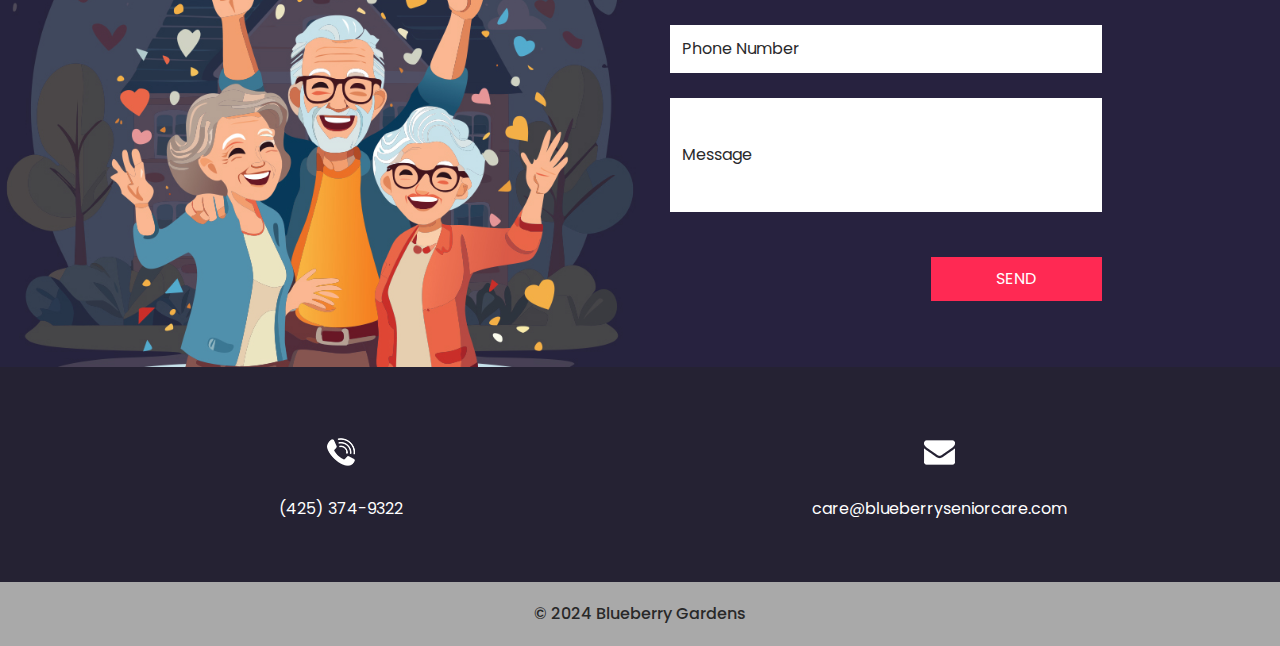
==== commit 10a79a4c: "Changing images for our homes" ====
--- a/index.html
+++ b/index.html
@@ -283,7 +283,7 @@
                 </h5>
               </div>
               <div class="img-box">
-                <img src="images/t1.jpg" alt="">
+                <img src="images/home1.jpg" alt="">
               </div>
               <div class="social_box">
                 17519 Eason Ave, Bothell WA 98011
@@ -300,7 +300,7 @@
                 </h5>
               </div>
               <div class="img-box">
-                <img src="images/t2.jpg" alt="">
+                <img src="images/home2.jpg" alt="">
               </div>
               <div class="social_box">
                 17525 Eason Ave, Bothell WA 98011
@@ -317,7 +317,7 @@
                 </h5>
               </div>
               <div class="img-box">
-                <img src="images/t3.jpg" alt="">
+                <img src="images/home4.jpg" alt="">
               </div>
               <div class="social_box">
                 17422 Eason Ave, Bothell WA 98011
@@ -334,7 +334,7 @@
                 </h5>
               </div>
               <div class="img-box">
-                <img src="images/t4.jpg" alt="">
+                <img src="images/home5.jpg" alt="">
               </div>
               <div class="social_box">
                 10614 E Riverside Dr, Bothell WA 98011
@@ -395,7 +395,6 @@
   <!-- end contact section -->
 
   <!-- info section -->
-   
   <section class="info_section layout_padding2">
     <div class="container">
       <div class="info_items">
@@ -411,18 +410,6 @@
             </div>
           </div>
         </a>
-        <a href="https://wa.me/14253749322">
-          <div class="item ">
-            <div class="img-box box-4">
-              <img src="" alt="">
-            </div>
-            <div class="detail-box">
-              <p>
-                Chat on WhatsApp
-              </p>
-            </div>
-          </div>
-        </a>        
         <a href="mailto:care@blueberryseniorcare.com">
           <div class="item ">
             <div class="img-box box-3">
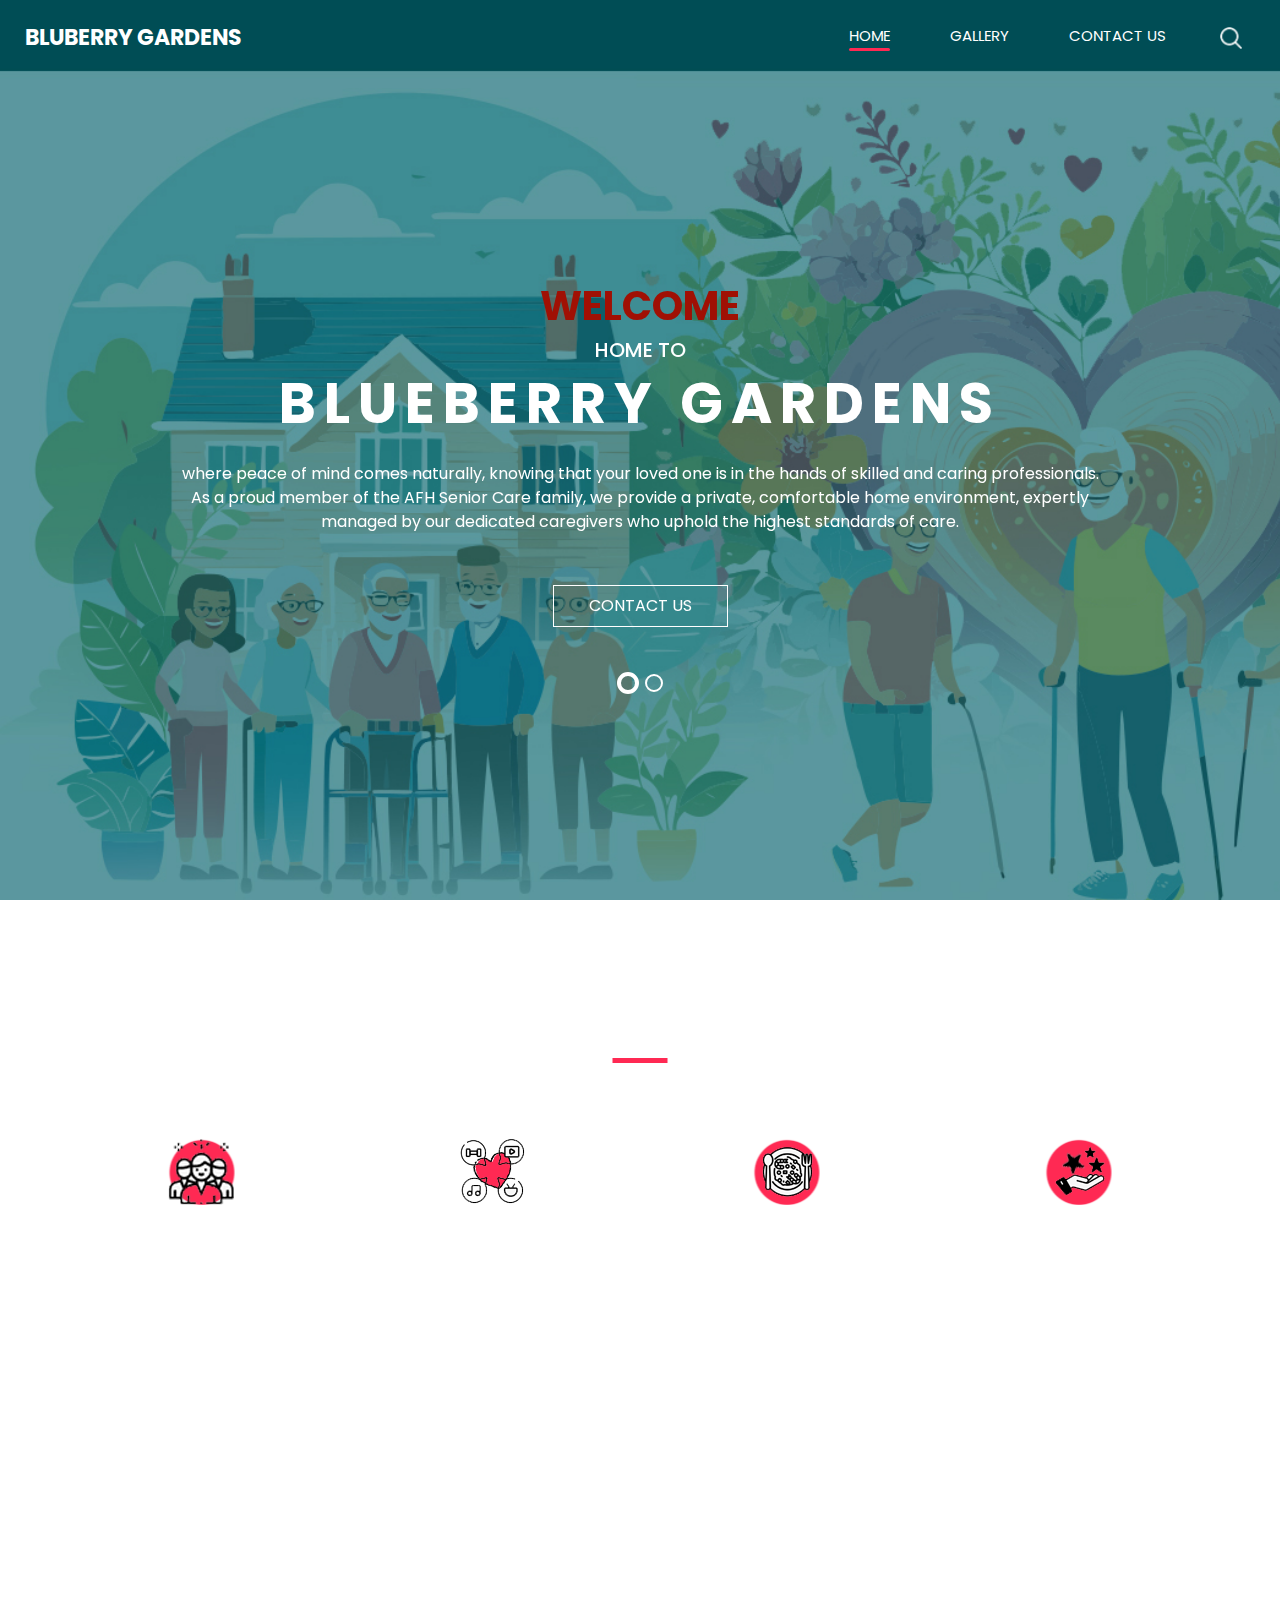
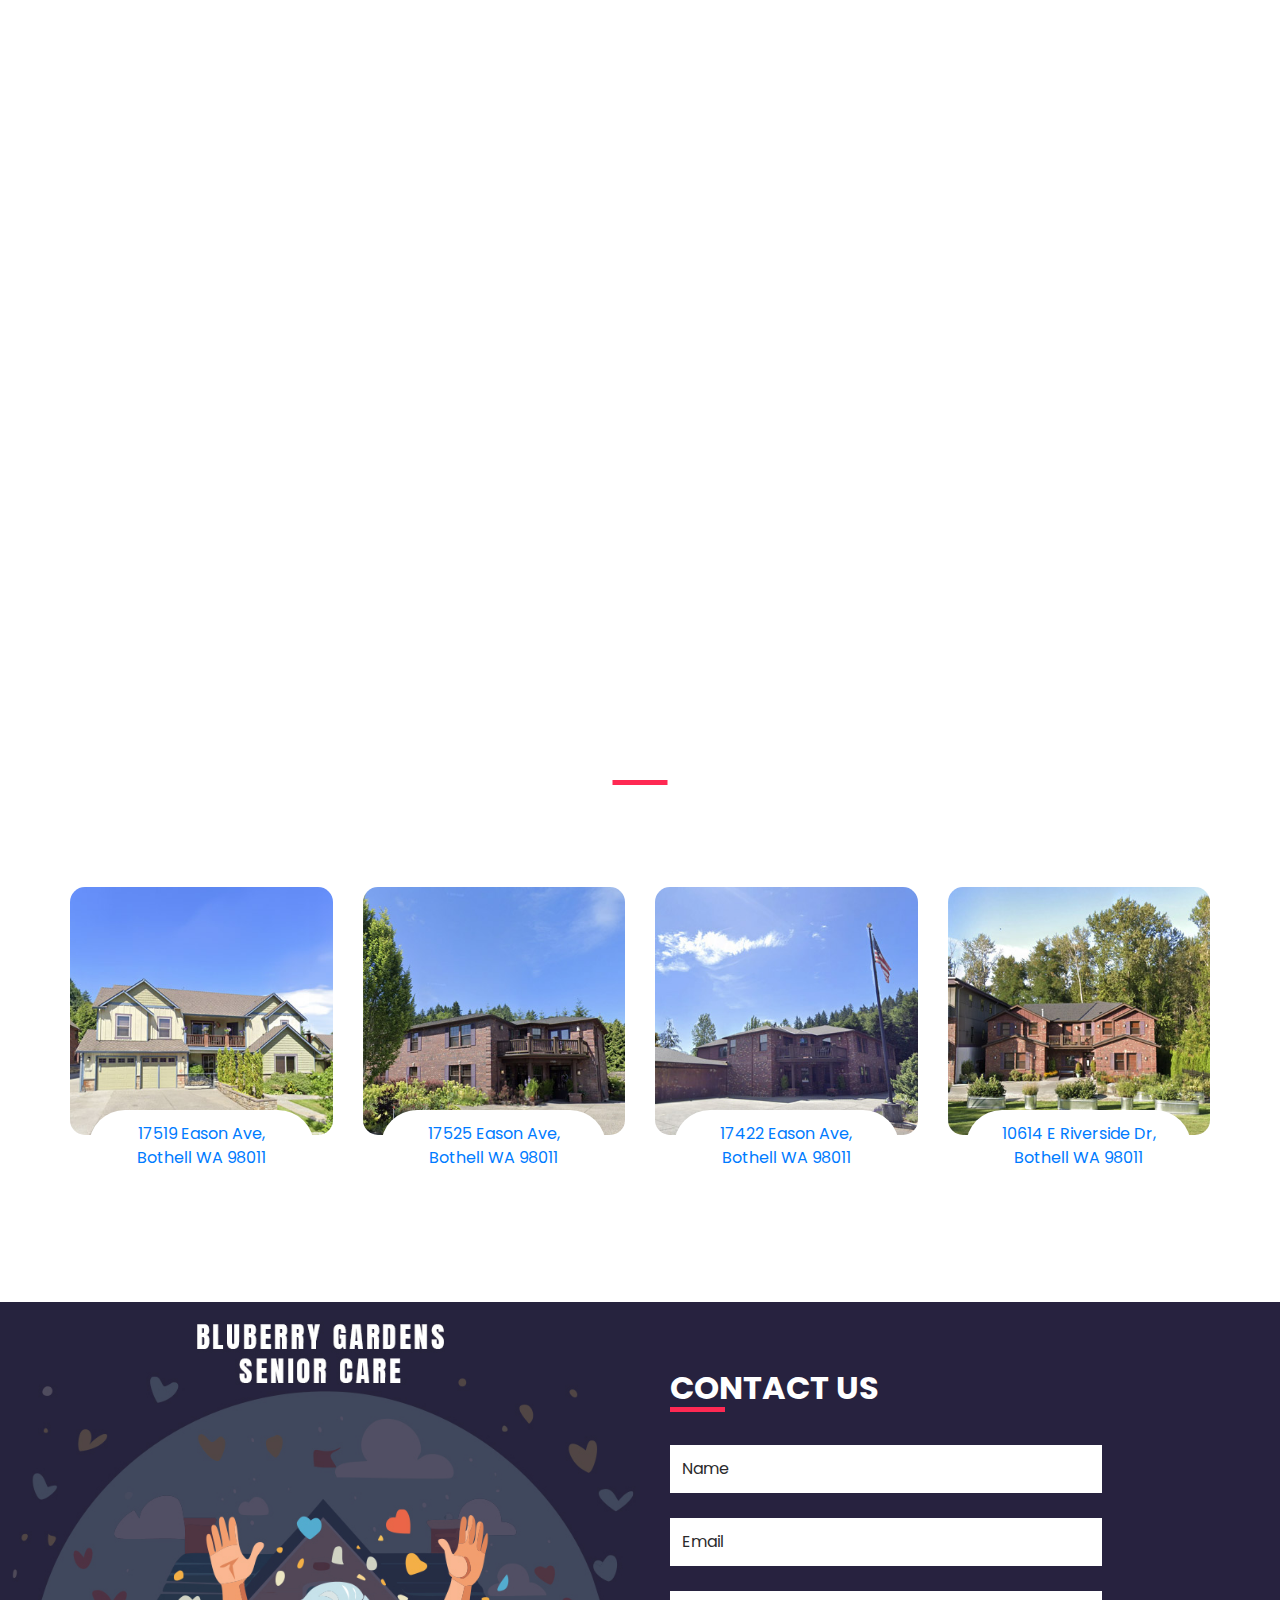
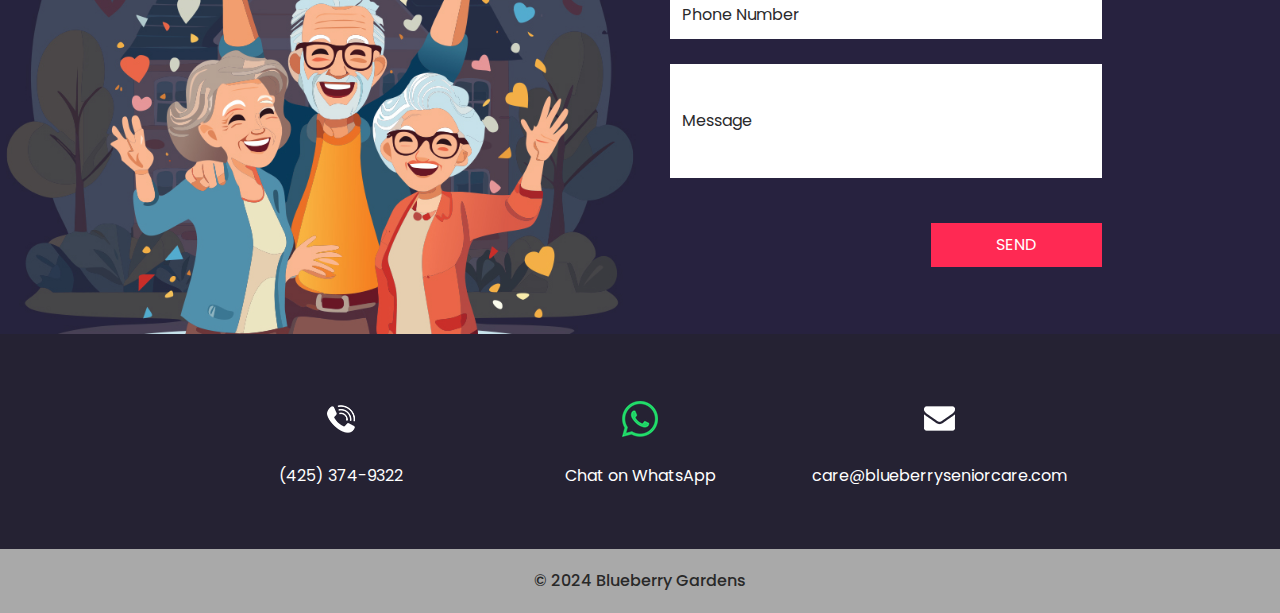
==== commit 33a56ba0: "Merge pull request #18 from btozel/changing-home-images" ====
--- a/index.html
+++ b/index.html
@@ -395,6 +395,7 @@
   <!-- end contact section -->
 
   <!-- info section -->
+   
   <section class="info_section layout_padding2">
     <div class="container">
       <div class="info_items">
@@ -410,6 +411,18 @@
             </div>
           </div>
         </a>
+        <a href="https://wa.me/14253749322">
+          <div class="item ">
+            <div class="img-box box-4">
+              <img src="" alt="">
+            </div>
+            <div class="detail-box">
+              <p>
+                Chat on WhatsApp
+              </p>
+            </div>
+          </div>
+        </a>        
         <a href="mailto:care@blueberryseniorcare.com">
           <div class="item ">
             <div class="img-box box-3">
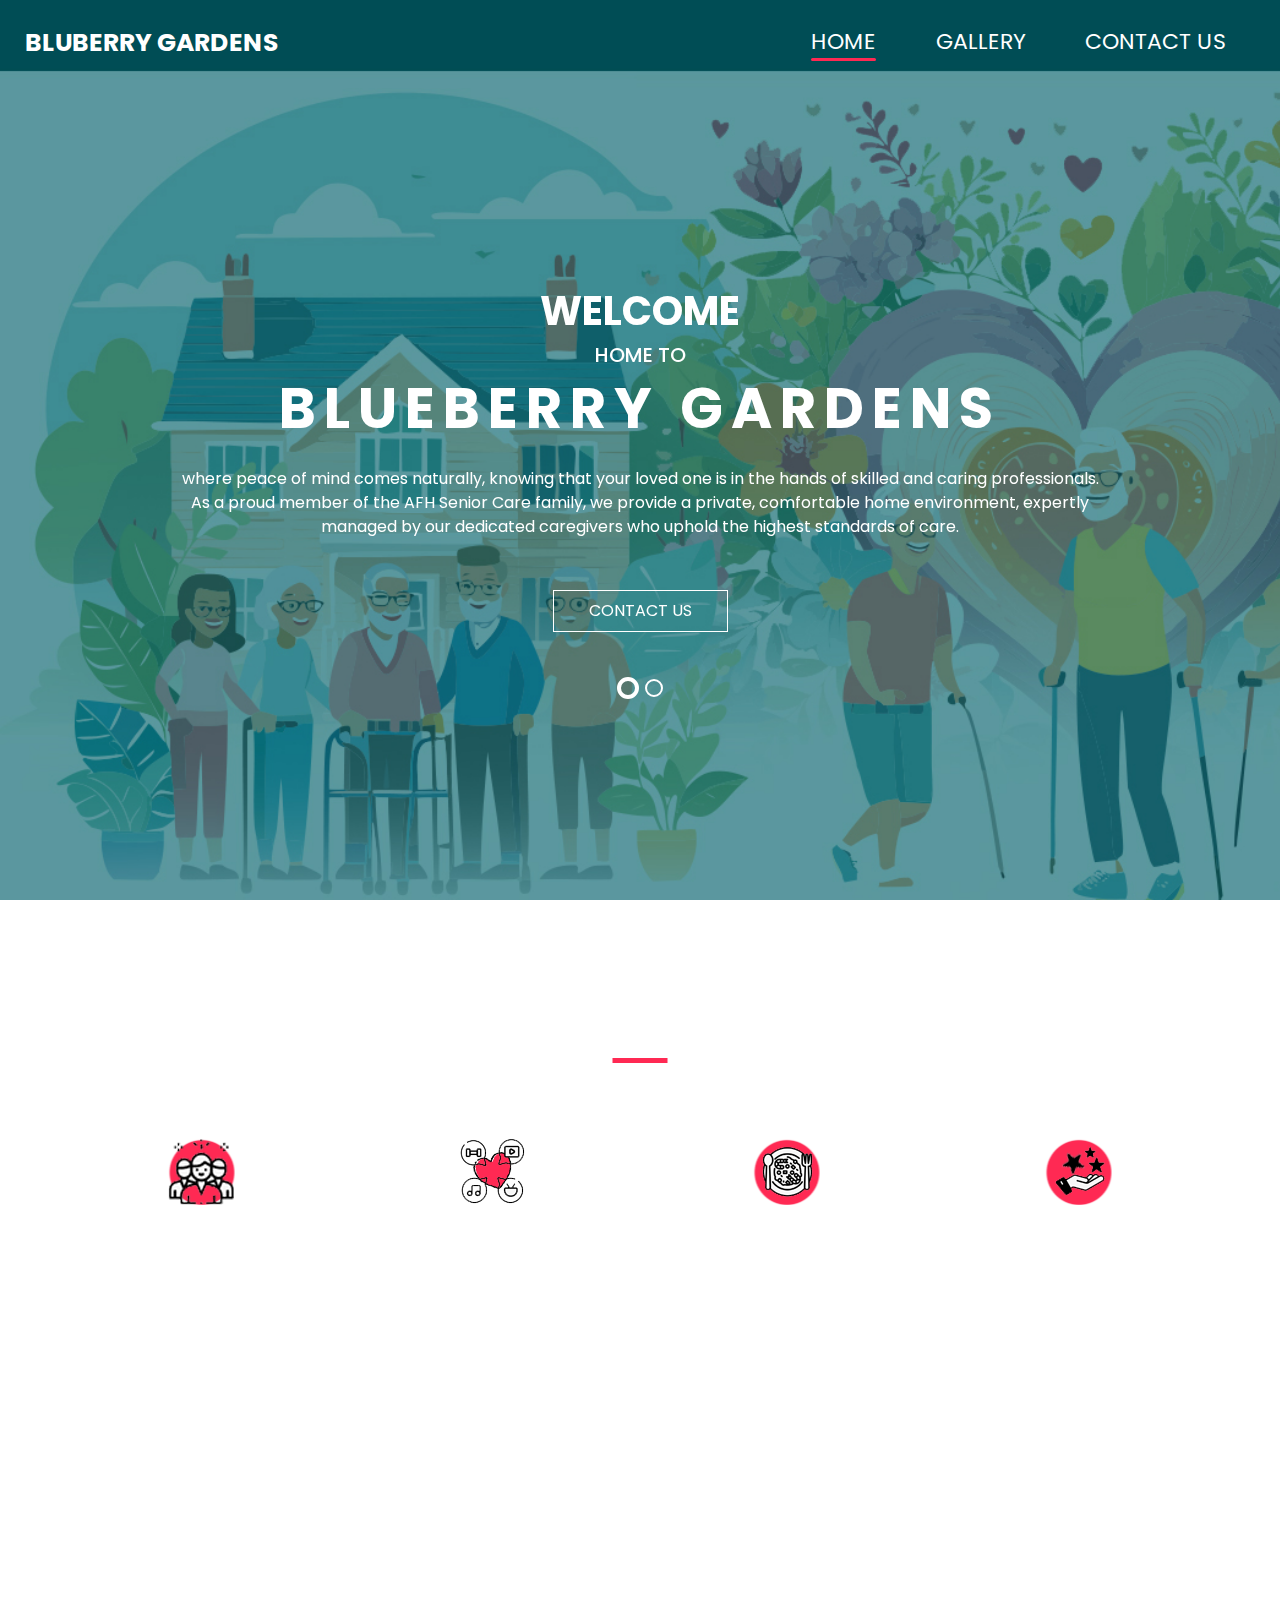
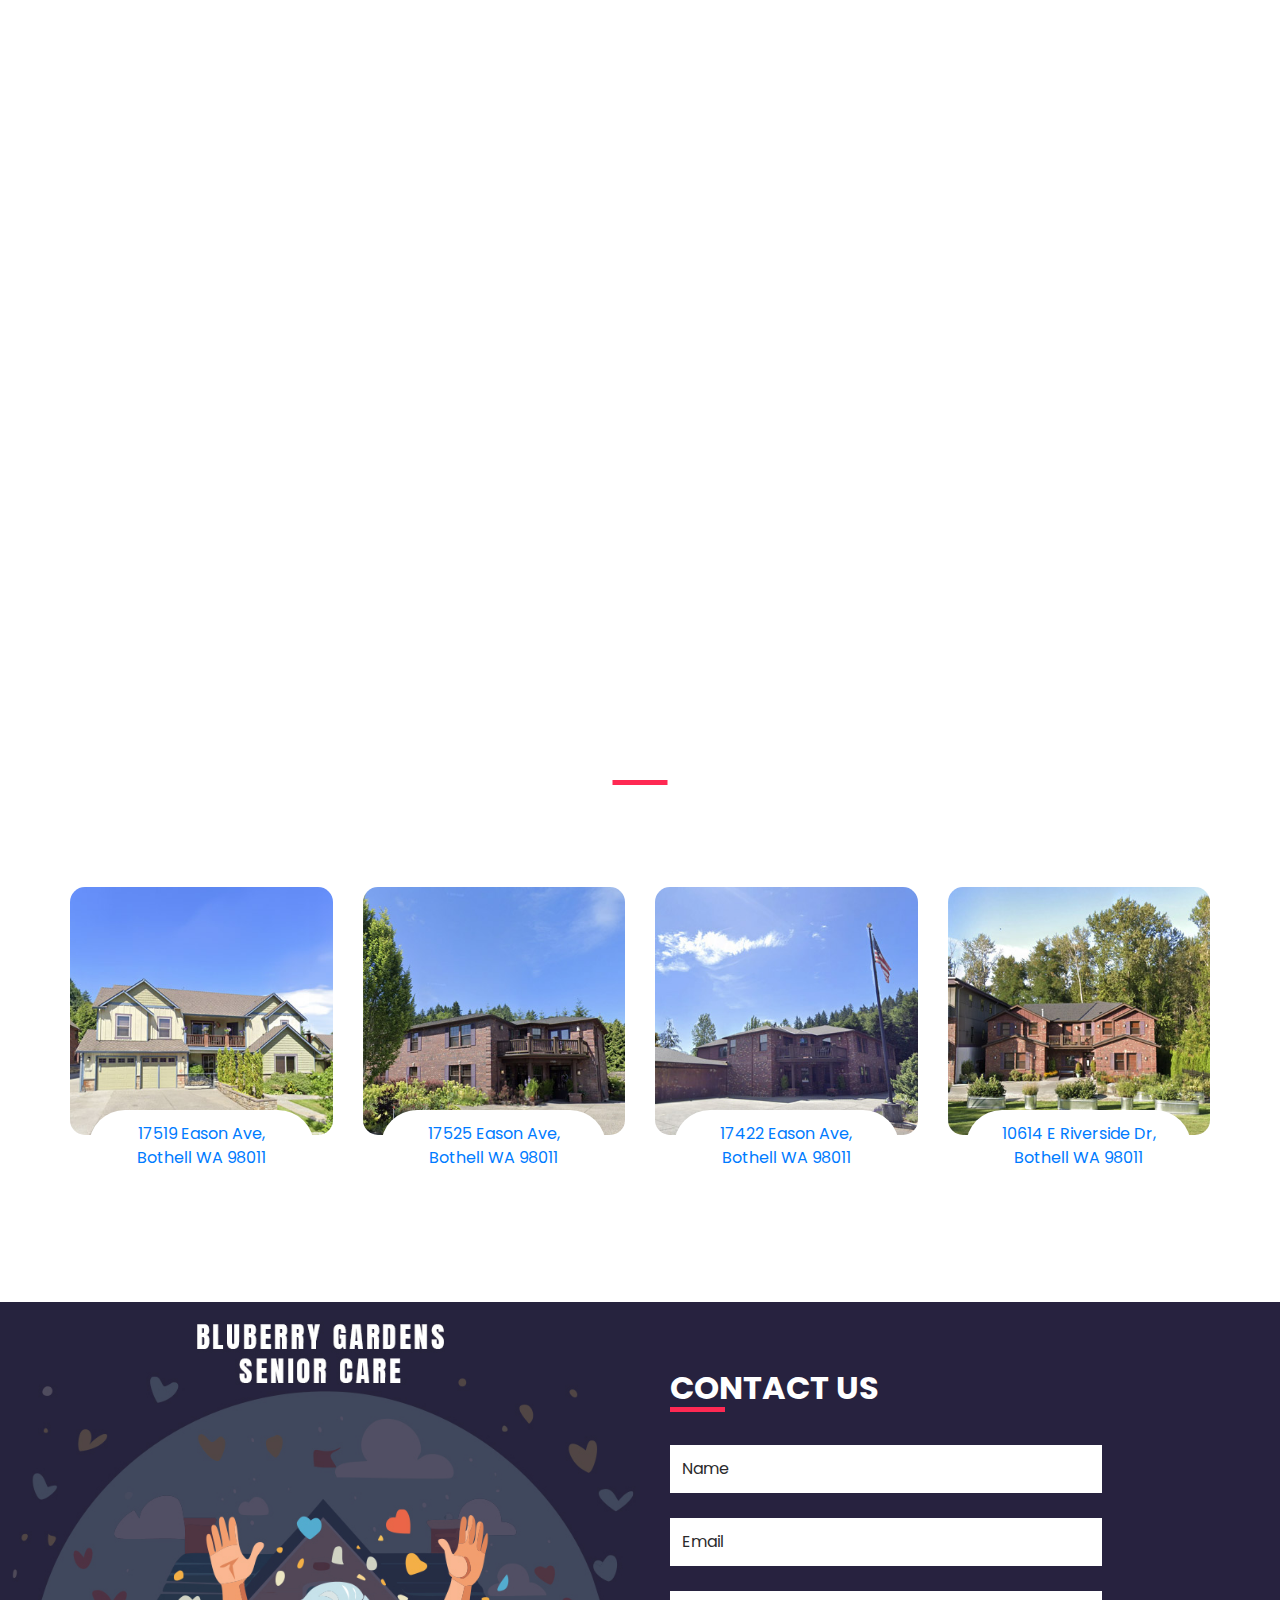
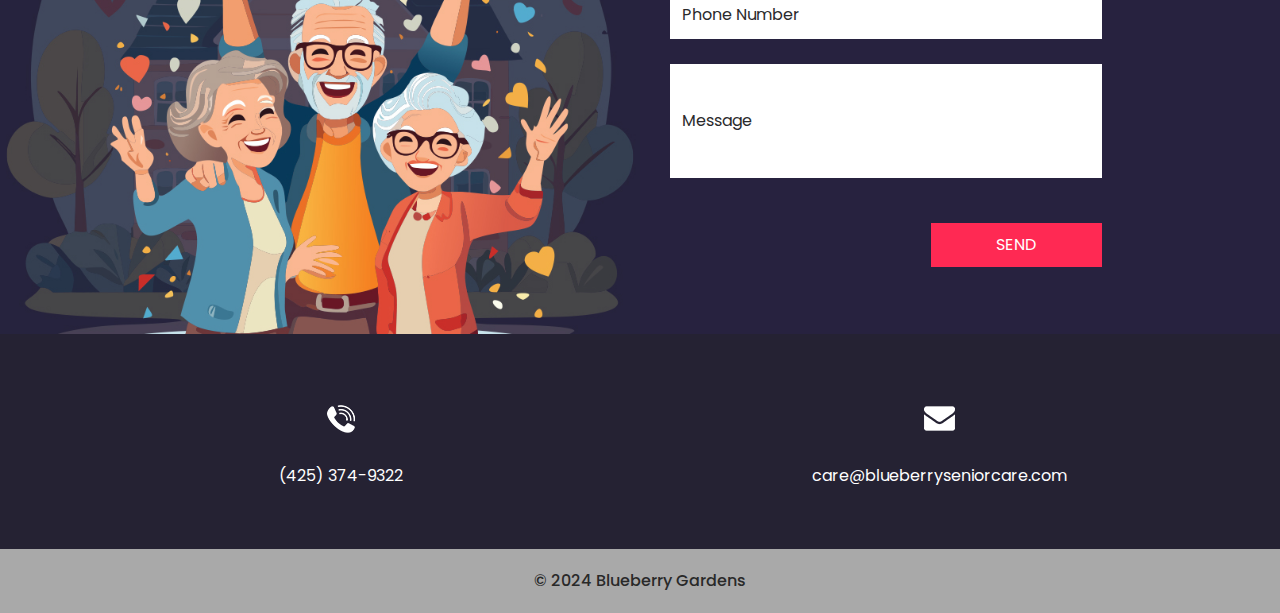
==== commit a50cb732: "Fixing menu items, search icon, red title and img size problem" ====
--- a/index.html
+++ b/index.html
@@ -56,11 +56,6 @@
                   <a class="nav-link" href="contact.html"> Contact Us</a>
                 </li>
               </ul>
-              <div class="user_option">
-                <form class="form-inline my-2 my-lg-0 ml-0 ml-lg-4 mb-3 mb-lg-0">
-                  <button class="btn  my-2 my-sm-0 nav_search-btn" type="submit"></button>
-                </form>
-              </div>
             </div>
           </div>
         </nav>
@@ -76,7 +71,7 @@
               <div class="col-lg-10 col-md-11 mx-auto">
                 <div class="detail-box">
                   <div>
-                    <h2 style="color:rgb(160, 16, 4)">
+                    <h2>
                       WELCOME
                     </h2>
                     <h5>
@@ -106,7 +101,7 @@
               <div class="col-lg-10 col-md-11 mx-auto">
                 <div class="detail-box">
                   <div>
-                    <h2 style="color:rgb(160, 16, 4)">
+                    <h2>
                       WHY
                     </h2>
                     <h5>
@@ -395,7 +390,6 @@
   <!-- end contact section -->
 
   <!-- info section -->
-   
   <section class="info_section layout_padding2">
     <div class="container">
       <div class="info_items">
@@ -411,18 +405,6 @@
             </div>
           </div>
         </a>
-        <a href="https://wa.me/14253749322">
-          <div class="item ">
-            <div class="img-box box-4">
-              <img src="" alt="">
-            </div>
-            <div class="detail-box">
-              <p>
-                Chat on WhatsApp
-              </p>
-            </div>
-          </div>
-        </a>        
         <a href="mailto:care@blueberryseniorcare.com">
           <div class="item ">
             <div class="img-box box-3">
--- a/css/style.css
+++ b/css/style.css
@@ -356,6 +356,7 @@
   margin: 0 auto;
 }
 
+/* MENU ITEMS */
 .custom_nav-container.navbar-expand-lg .navbar-nav .nav-item .nav-link {
   margin: 10px 30px;
   padding: 0;
@@ -364,7 +365,7 @@
   text-align: center;
   position: relative;
   text-transform: uppercase;
-  font-size: 15px;
+  font-size: 22px;
 }
 
 .custom_nav-container.navbar-expand-lg .navbar-nav .nav-item .nav-link::after {
@@ -427,6 +428,8 @@
   border: none;
 }
 
+
+/* BLUBERRY GARDENS - BRAND NAME */
 .navbar-brand {
   display: -webkit-box;
   display: -ms-flexbox;
@@ -437,8 +440,9 @@
   position: relative;
 }
 
+/* BLUBERRY GARDENS - BRAND NAME */
 .navbar-brand span {
-  font-size: 22px;
+  font-size: 25px;
   text-transform: uppercase;
   font-weight: bold;
   color: #ffffff;
@@ -834,10 +838,6 @@
   background-image: url(../images/envelope-white.png);
 }
 
-.info_items .item .img-box.box-4 {
-  background-image: url(../images/whatsapp_logo_green.png);
-}
-
 /* footer section*/
 .footer_section {
   background-color: #fbfdfd;
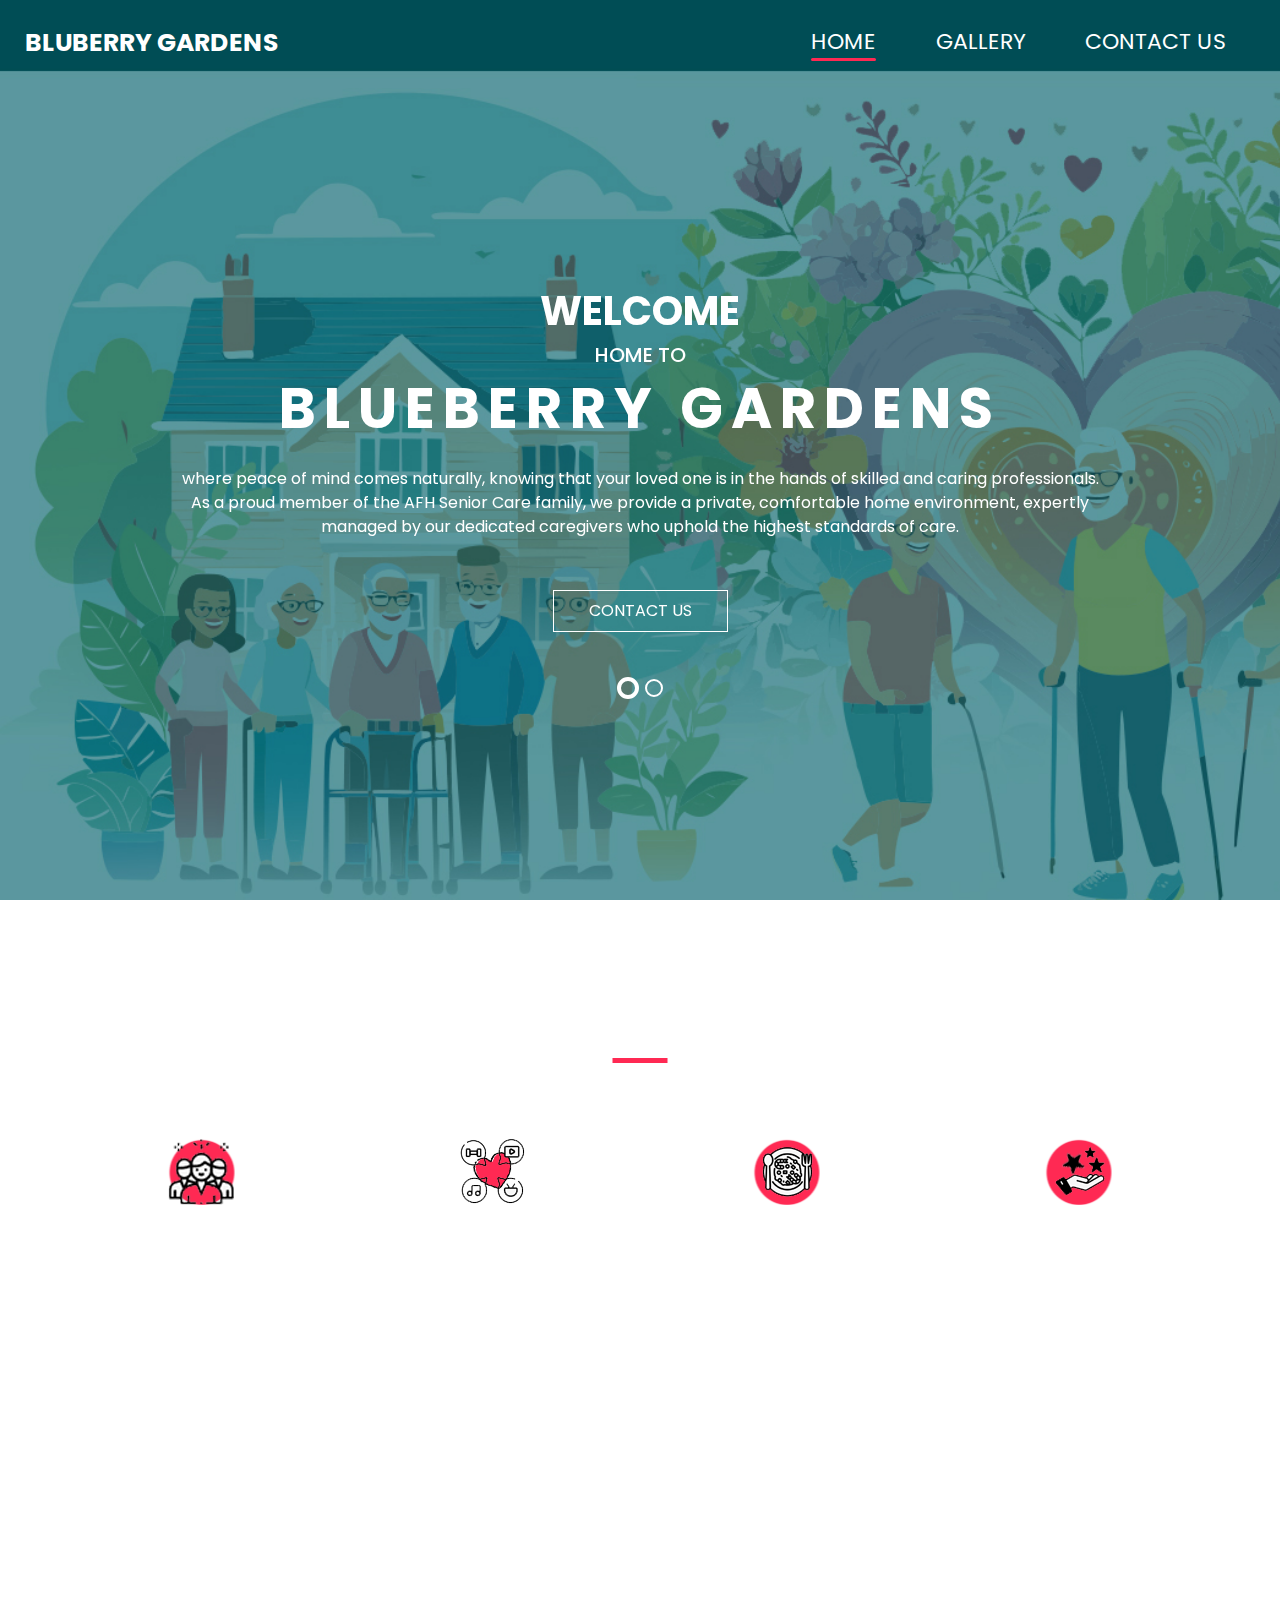
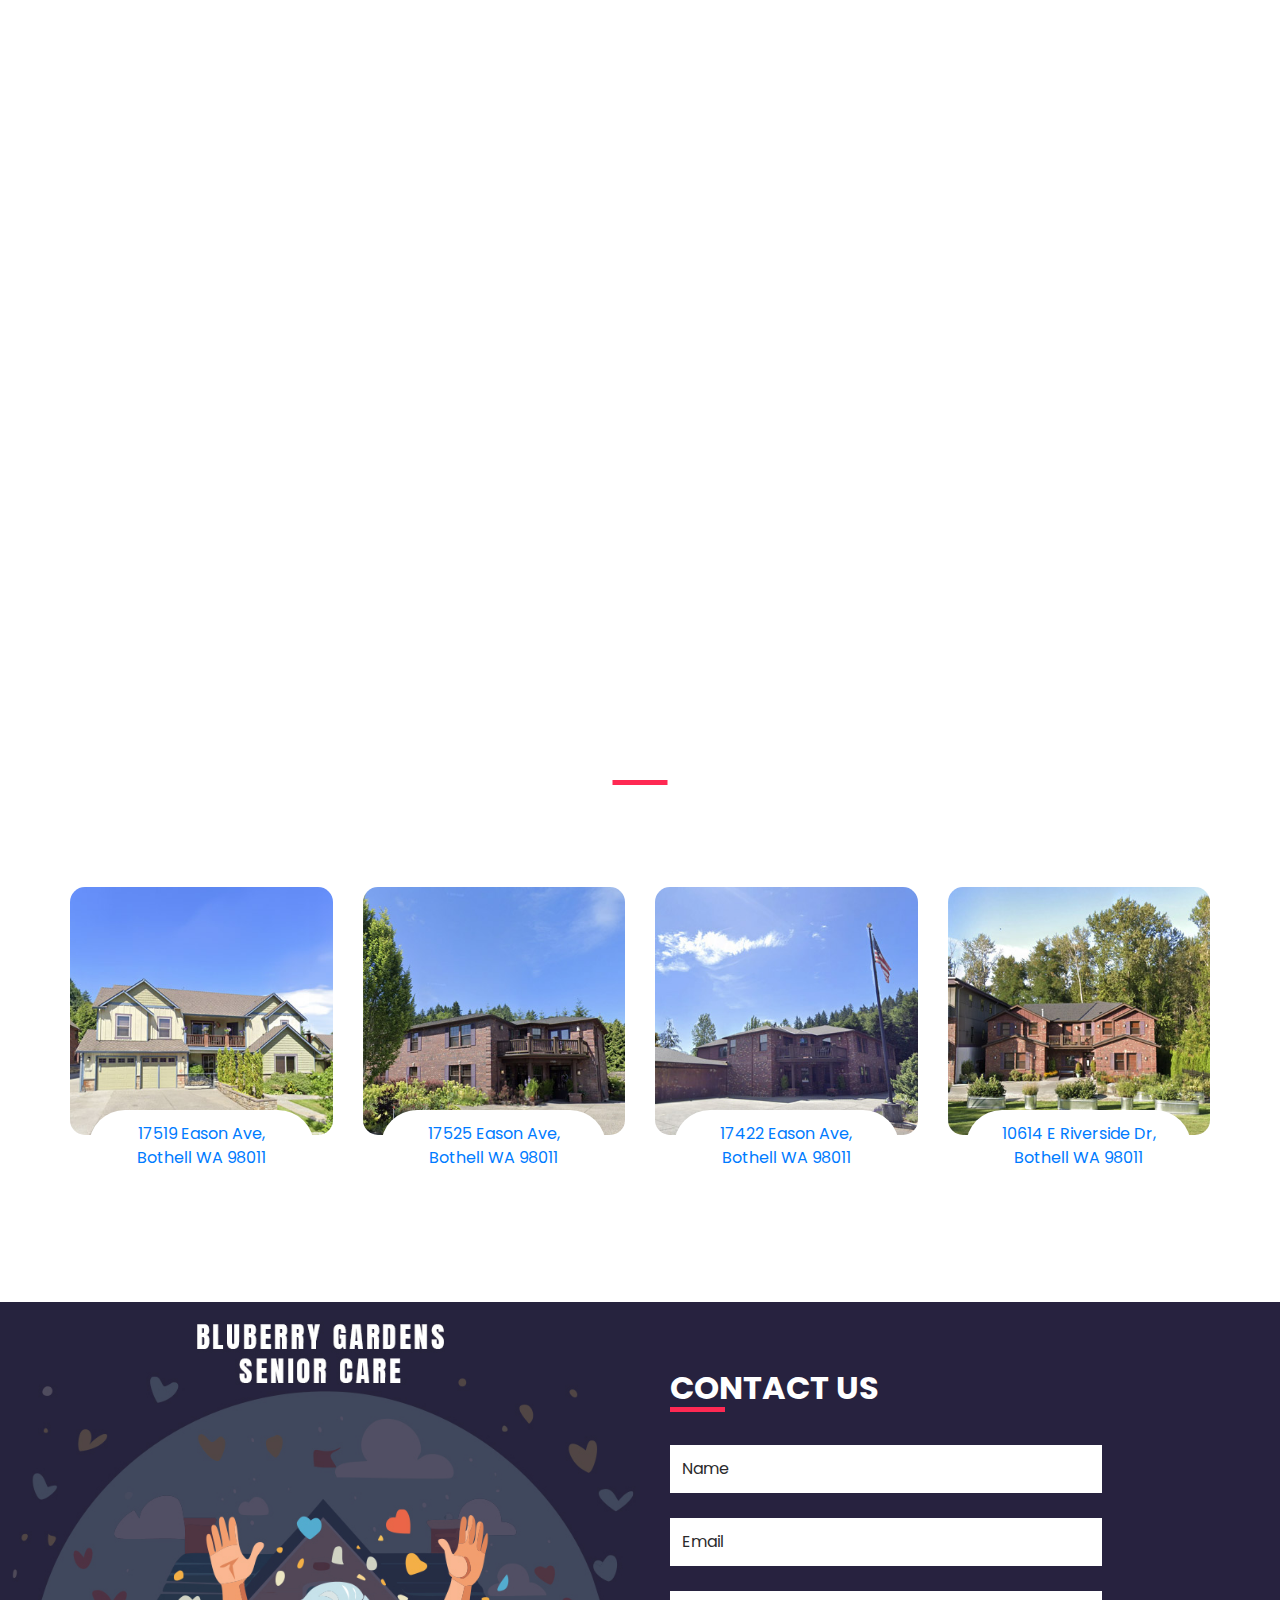
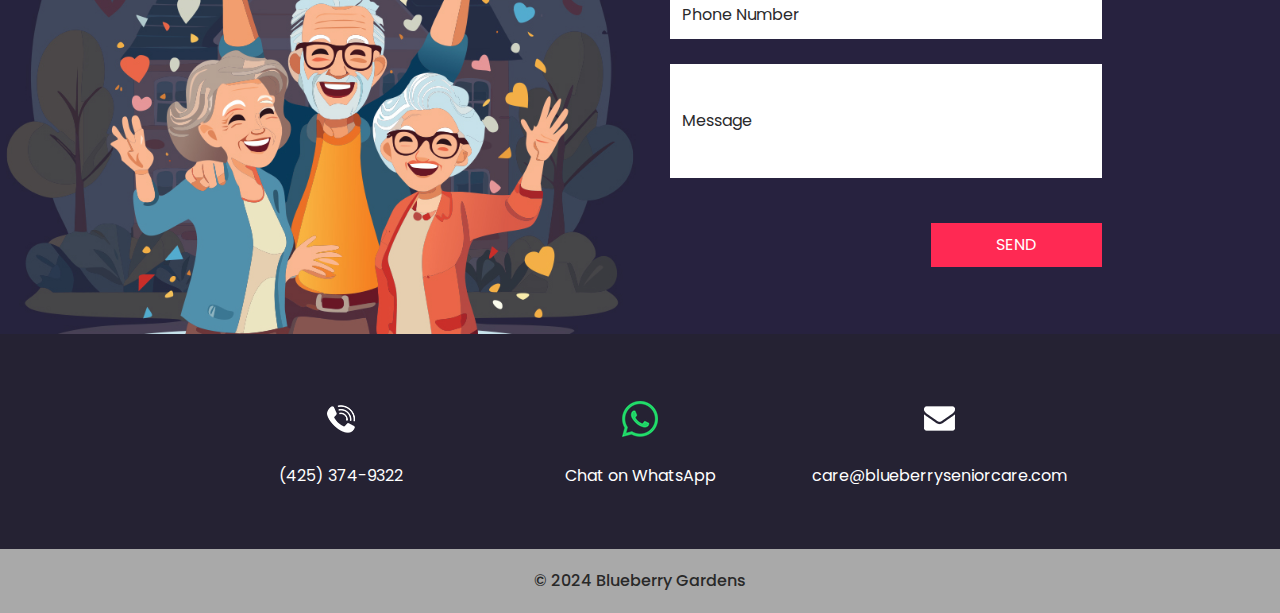
==== commit 9996c991: "Merge pull request #19 from btozel/fixing-issues" ====
--- a/index.html
+++ b/index.html
@@ -390,6 +390,7 @@
   <!-- end contact section -->
 
   <!-- info section -->
+   
   <section class="info_section layout_padding2">
     <div class="container">
       <div class="info_items">
@@ -405,6 +406,18 @@
             </div>
           </div>
         </a>
+        <a href="https://wa.me/14253749322">
+          <div class="item ">
+            <div class="img-box box-4">
+              <img src="" alt="">
+            </div>
+            <div class="detail-box">
+              <p>
+                Chat on WhatsApp
+              </p>
+            </div>
+          </div>
+        </a>        
         <a href="mailto:care@blueberryseniorcare.com">
           <div class="item ">
             <div class="img-box box-3">
--- a/css/style.css
+++ b/css/style.css
@@ -838,6 +838,10 @@
   background-image: url(../images/envelope-white.png);
 }
 
+.info_items .item .img-box.box-4 {
+  background-image: url(../images/whatsapp_logo_green.png);
+}
+
 /* footer section*/
 .footer_section {
   background-color: #fbfdfd;
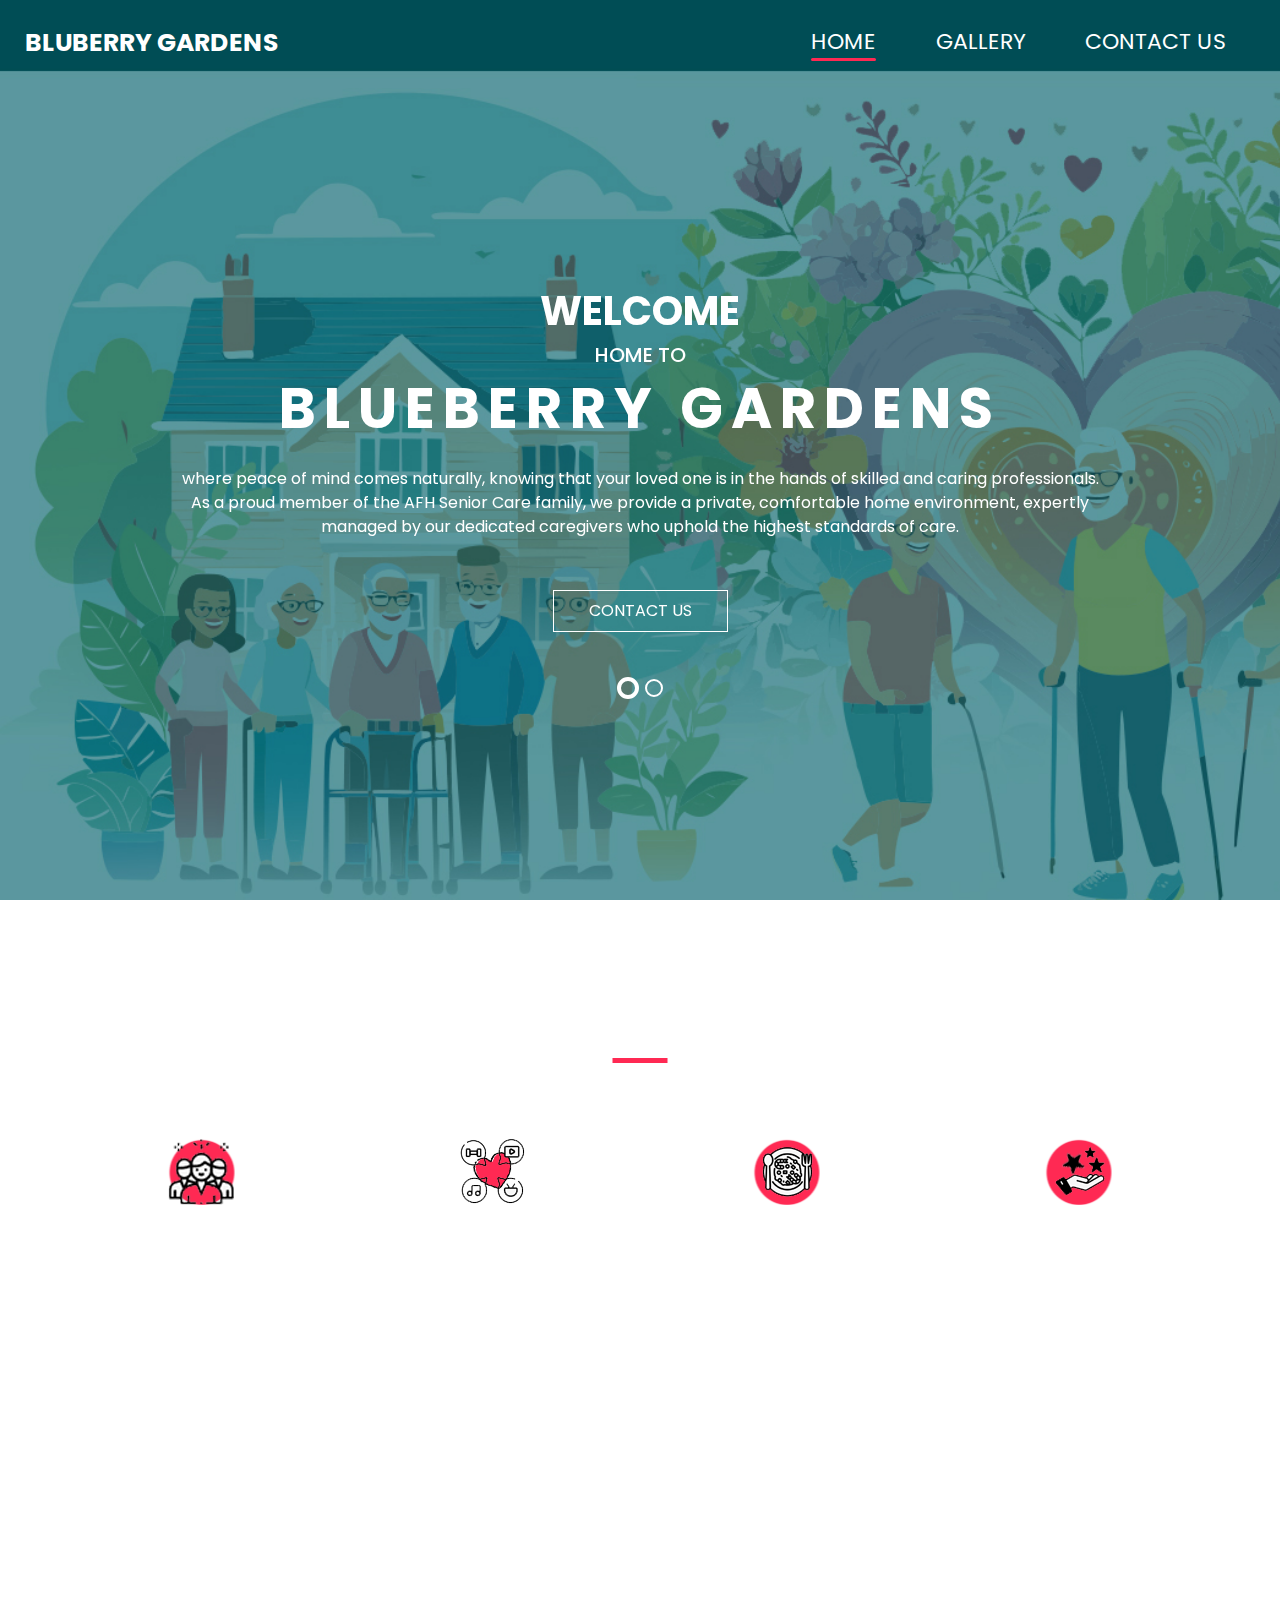
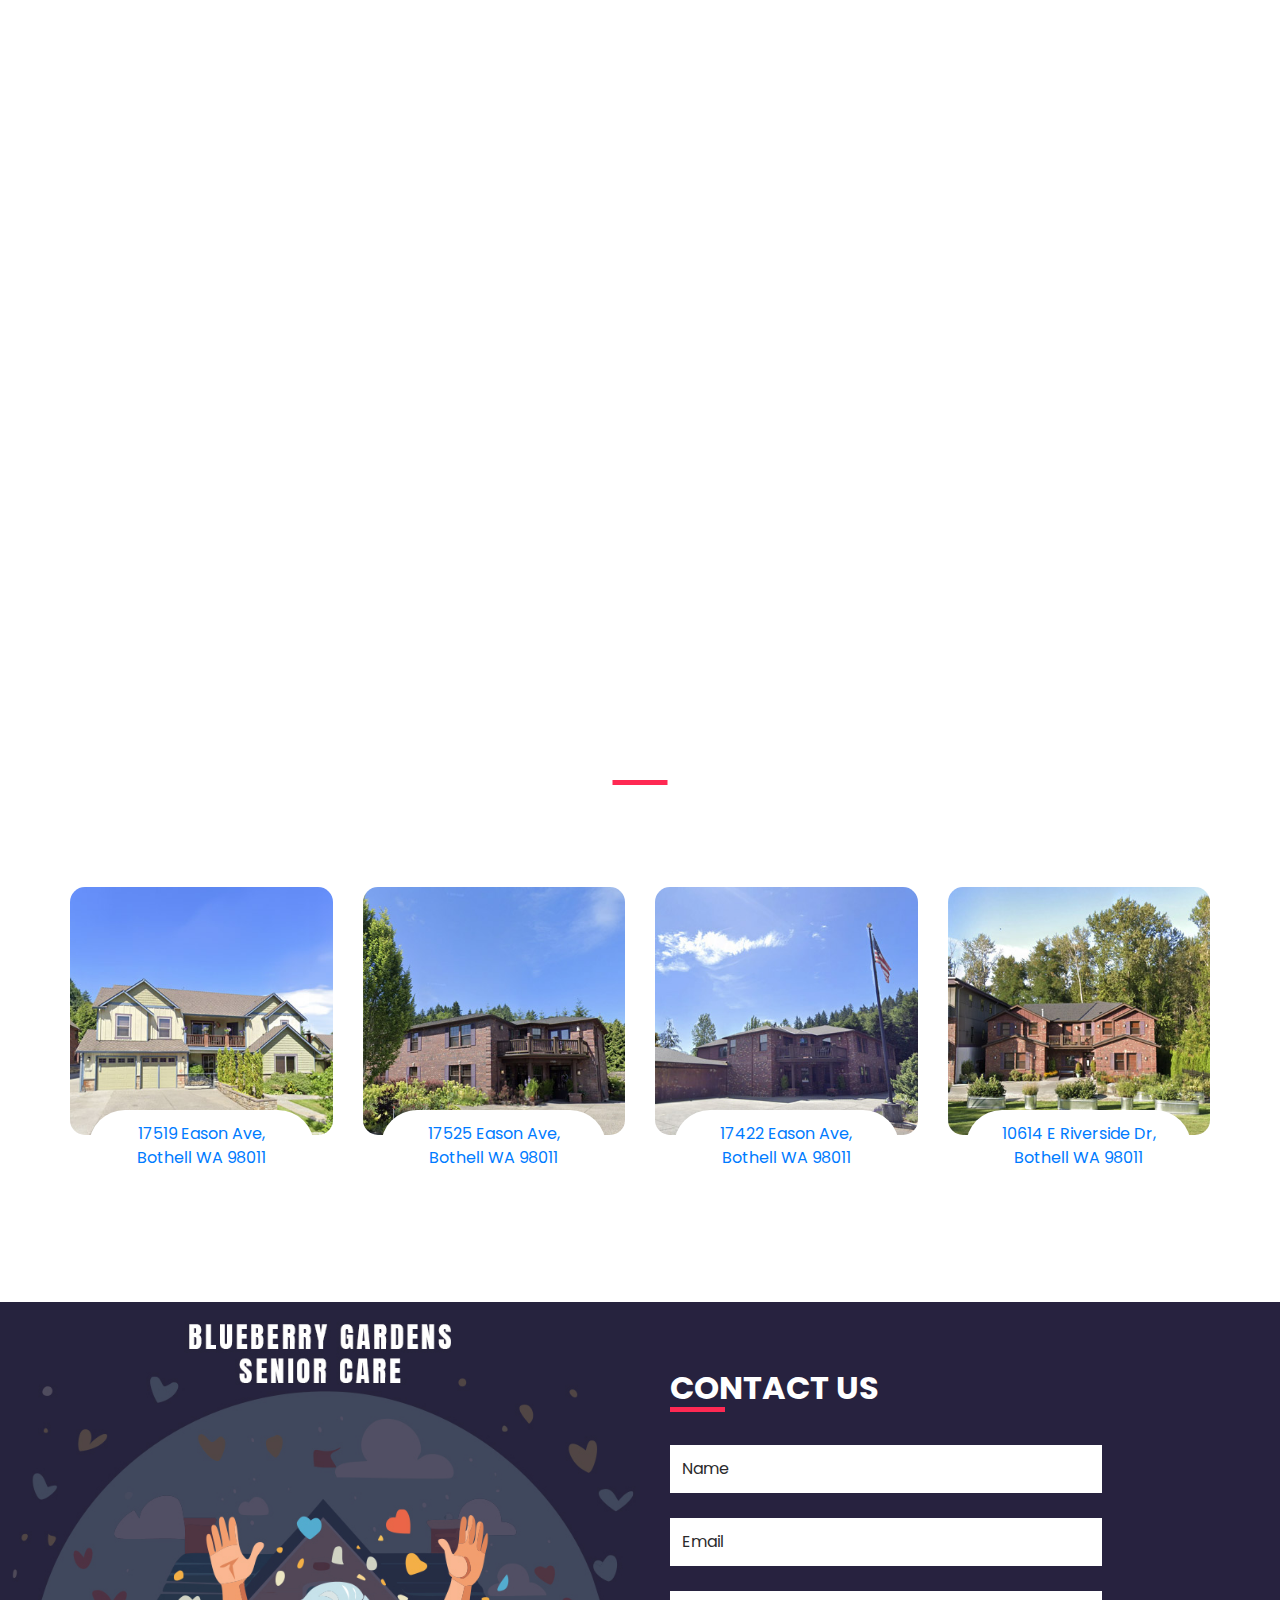
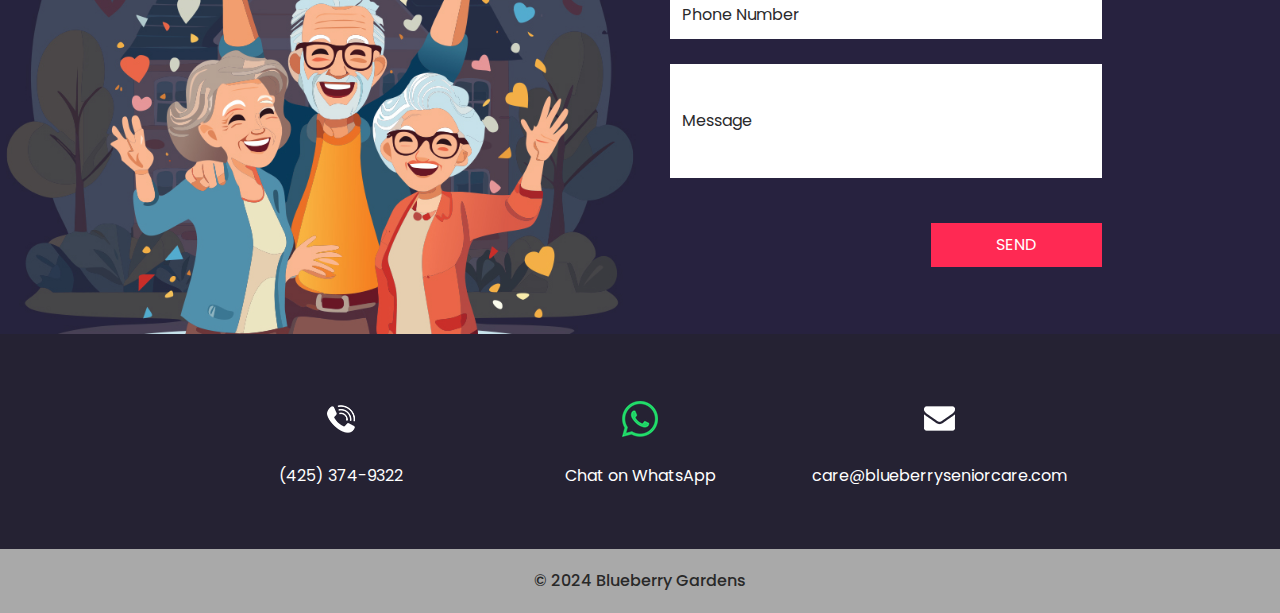
==== commit aeff5379: "Professional Stuff to Professional Staff" ====
--- a/index.html
+++ b/index.html
@@ -155,7 +155,7 @@
               </div>
               <div class="detail-box">
                 <h5>
-                  PROFESSIONAL STUFF
+                  PROFESSIONAL STAFF
                 </h5>
                 <p>
                   Our team of licensed and compassionate caregivers provides expert care, ensuring residents' safety,
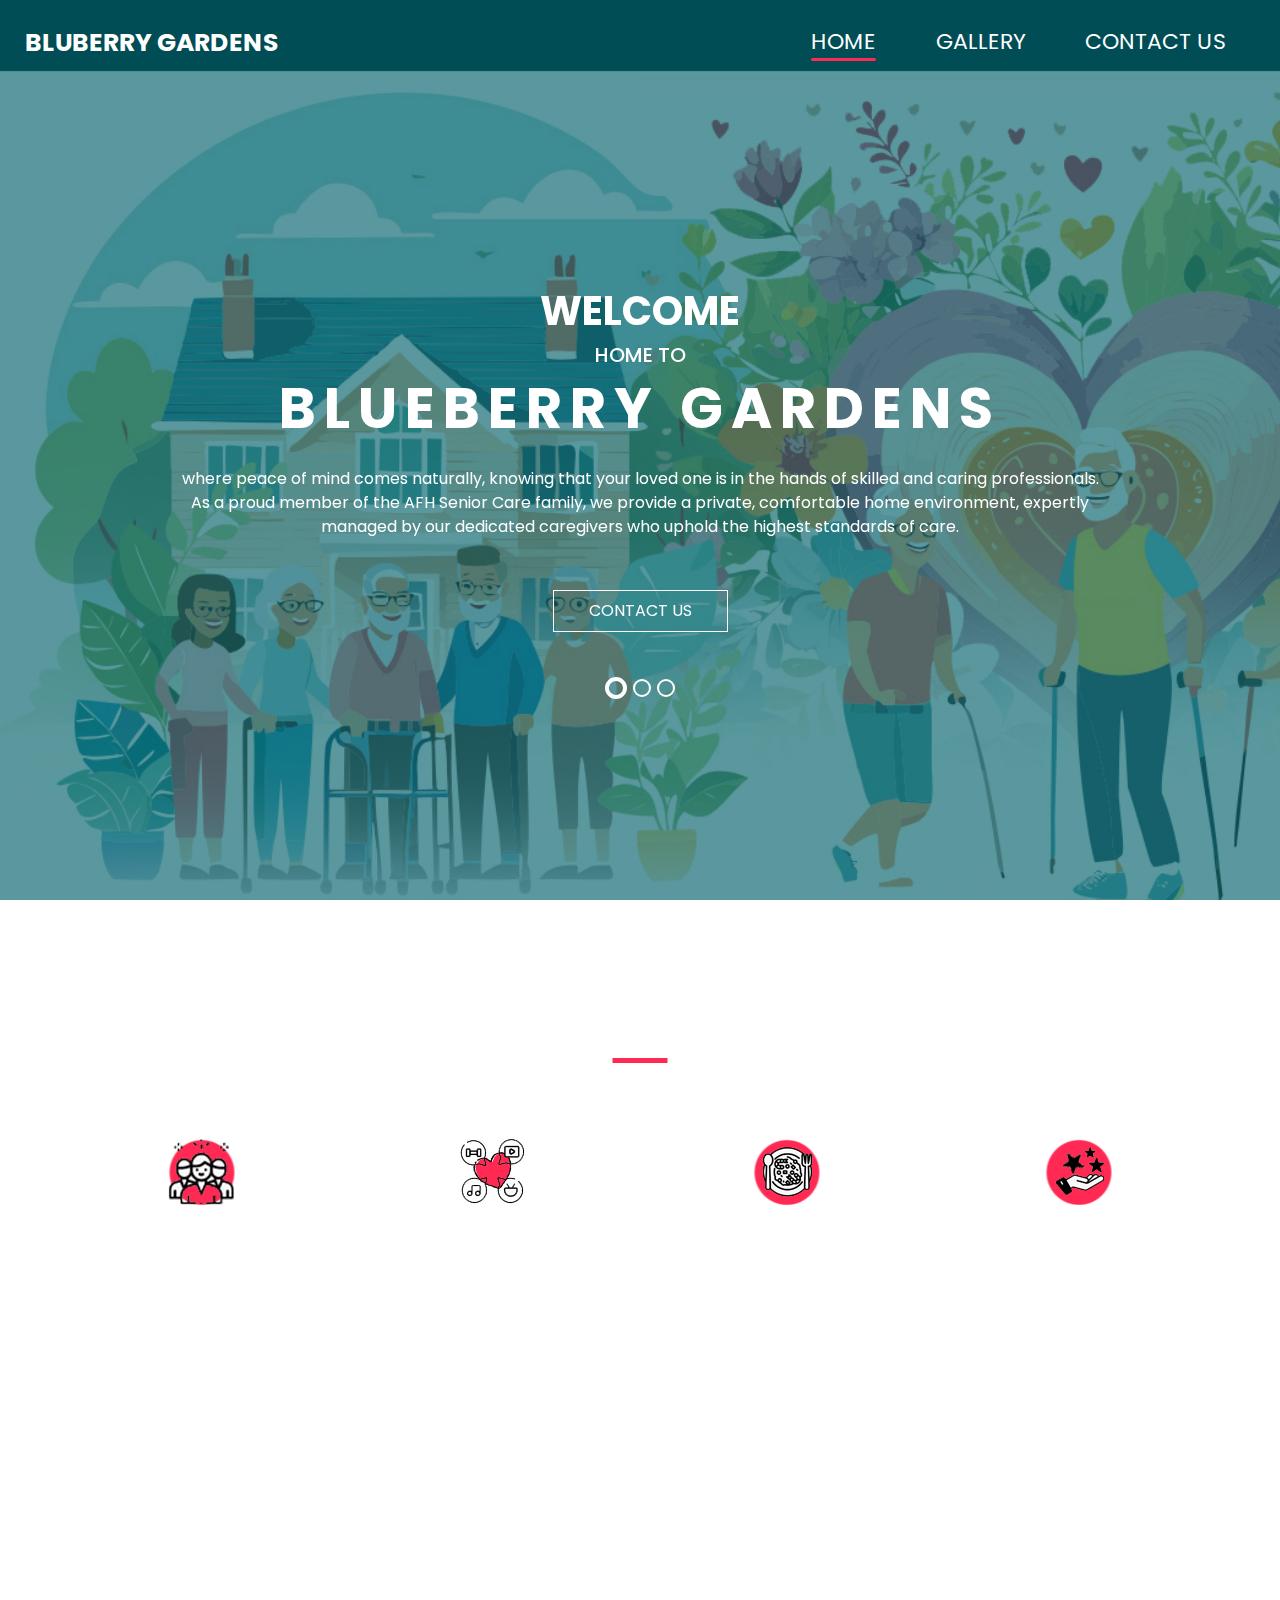
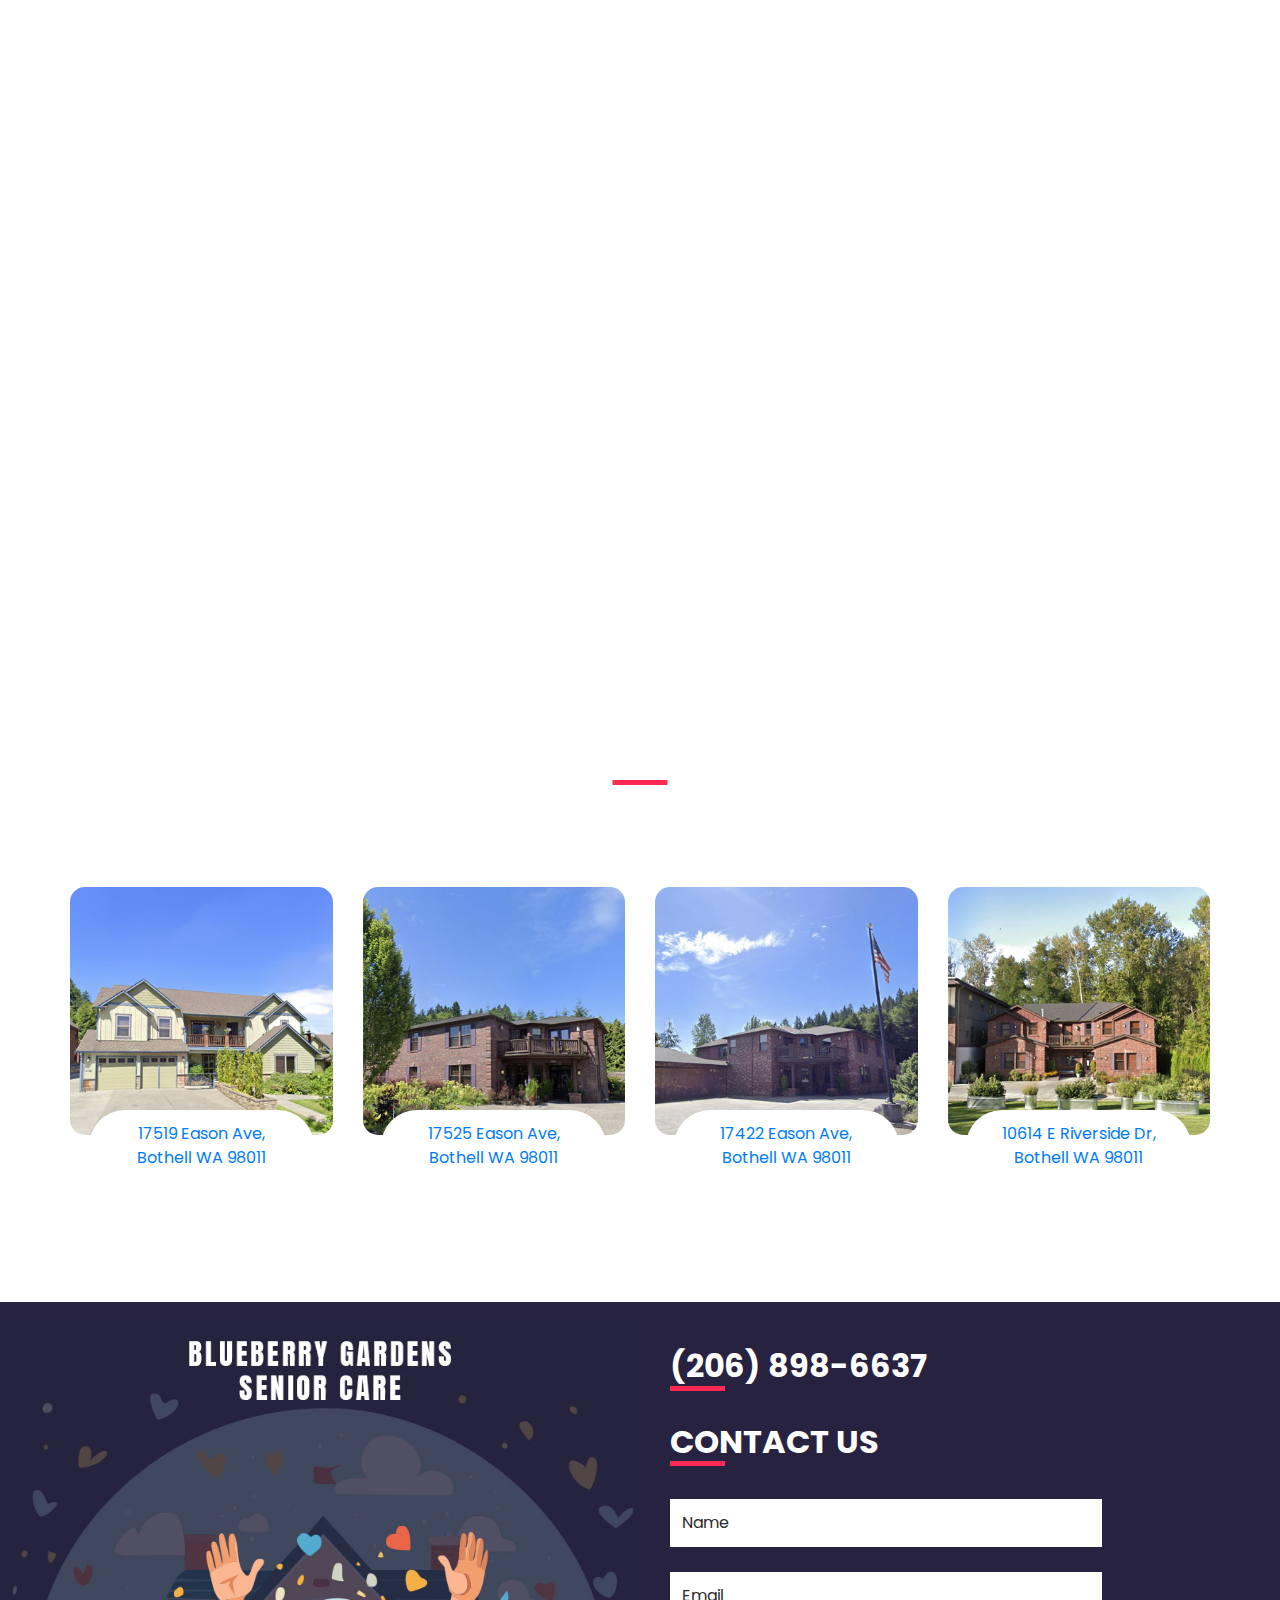
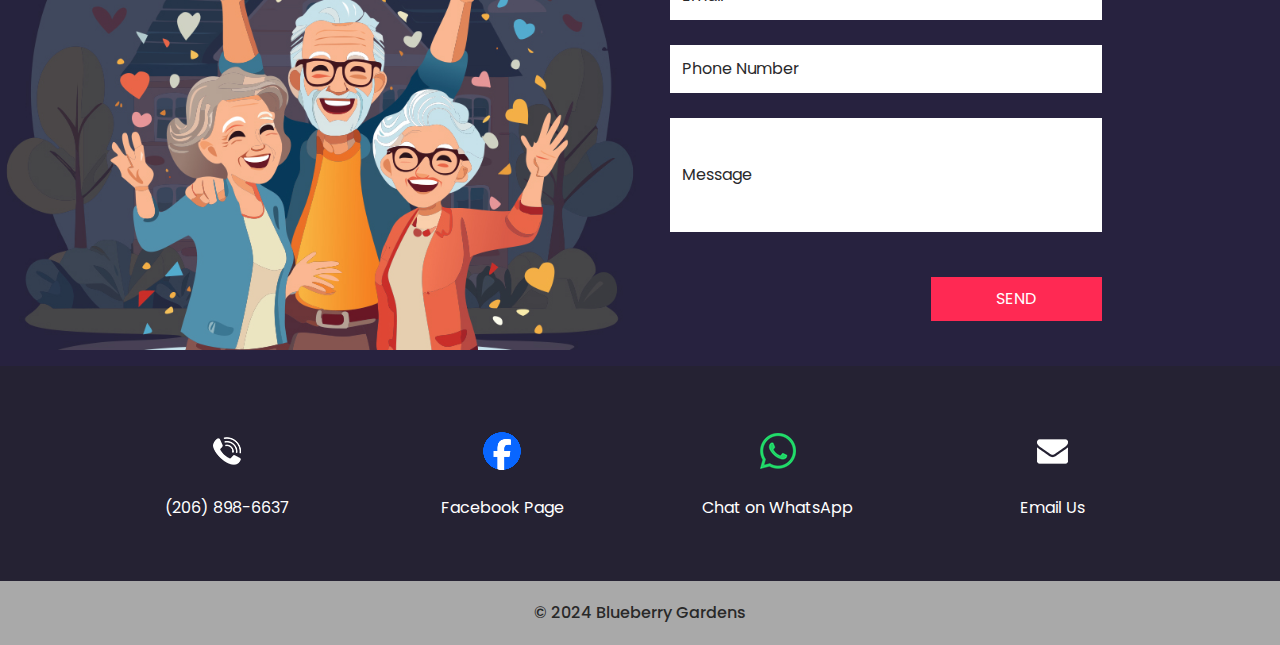
==== commit bd6d4d85: "gallery is ready with 9 images" ====
--- a/index.html
+++ b/index.html
@@ -66,6 +66,7 @@
     <section class=" slider_section position-relative">
       <div id="carouselExampleIndicators" class="carousel slide" data-ride="carousel">
         <div class="carousel-inner">
+
           <div class="carousel-item active">
             <div class="container">
               <div class="col-lg-10 col-md-11 mx-auto">
@@ -96,6 +97,38 @@
               </div>
             </div>
           </div>
+          
+          <div class="carousel-item">
+            <div class="container">
+              <div class="col-lg-10 col-md-11 mx-auto">
+                <div class="detail-box">
+                  <div>
+                    <h2>
+                      CURRENTLY ACCEPTING
+                    </h2>
+                    <h5>
+                      .
+                    </h5>
+                    <h1>
+                      NEW RESIDENTS
+                    </h1>
+                    <p>
+                      where peace of mind comes naturally, knowing that your loved one is in the hands of skilled and
+                      caring professionals. As a proud member of the AFH Senior Care family, we provide a private,
+                      comfortable home environment, expertly managed by our dedicated caregivers who uphold the highest
+                      standards of care.
+                    </p>
+                    <div class="">
+                      <a href="contact.html">
+                        Contact Us
+                      </a>
+                    </div>
+                  </div>
+                </div>
+              </div>
+            </div>
+          </div>
+
           <div class="carousel-item">
             <div class="container">
               <div class="col-lg-10 col-md-11 mx-auto">
@@ -129,6 +162,7 @@
         <ol class="carousel-indicators">
           <li data-target="#carouselExampleIndicators" data-slide-to="0" class="active"></li>
           <li data-target="#carouselExampleIndicators" data-slide-to="1"></li>
+          <li data-target="#carouselExampleIndicators" data-slide-to="2"></li>
         </ol>
       </div>
     </section>
@@ -356,6 +390,12 @@
         </div>
         <div class="col-lg-5 col-md-6">
           <div class="form_container pr-0 pr-lg-5 mr-0 mr-lg-2">
+            <div class="heading_container">              
+              <h2>
+                (206) 898-6637
+              </h2>              
+            </div>
+            <br/>            
             <div class="heading_container">
               <h2>
                 Contact Us
@@ -393,19 +433,35 @@
    
   <section class="info_section layout_padding2">
     <div class="container">
+
       <div class="info_items">
-        <a href="tel:(425) 374-9322">
+        
+        <a href="tel:(206) 898-6637">
           <div class="item ">
             <div class="img-box box-2">
               <img src="" alt="">
             </div>
             <div class="detail-box">
               <p>
-                (425) 374-9322
+                (206) 898-6637
               </p>
             </div>
           </div>
         </a>
+        
+        <a href="https://www.facebook.com/people/Blueberry-Gardens-Adult-Family-Homes/61559644282199/">
+          <div class="item ">
+            <div class="img-box box-5">
+              <img src="" alt="">
+            </div>
+            <div class="detail-box">
+              <p>
+                Facebook Page
+              </p>
+            </div>
+          </div>
+        </a>        
+
         <a href="https://wa.me/14253749322">
           <div class="item ">
             <div class="img-box box-4">
@@ -417,7 +473,8 @@
               </p>
             </div>
           </div>
-        </a>        
+        </a>
+
         <a href="mailto:care@blueberryseniorcare.com">
           <div class="item ">
             <div class="img-box box-3">
@@ -425,12 +482,14 @@
             </div>
             <div class="detail-box">
               <p>
-                care@blueberryseniorcare.com
+                Email Us
               </p>
             </div>
           </div>
         </a>
-      </div>
+
+      </div>
+
     </div>
   </section>
 
--- a/css/style.css
+++ b/css/style.css
@@ -780,7 +780,7 @@
 }
 
 .info_items {
-  width: 70%;
+  width: 90%;
   margin: 0 auto;
   display: -webkit-box;
   display: -ms-flexbox;
@@ -842,6 +842,10 @@
   background-image: url(../images/whatsapp_logo_green.png);
 }
 
+.info_items .item .img-box.box-5 {
+  background-image: url(../images/logo_facebook.png);
+}
+
 /* footer section*/
 .footer_section {
   background-color: #fbfdfd;
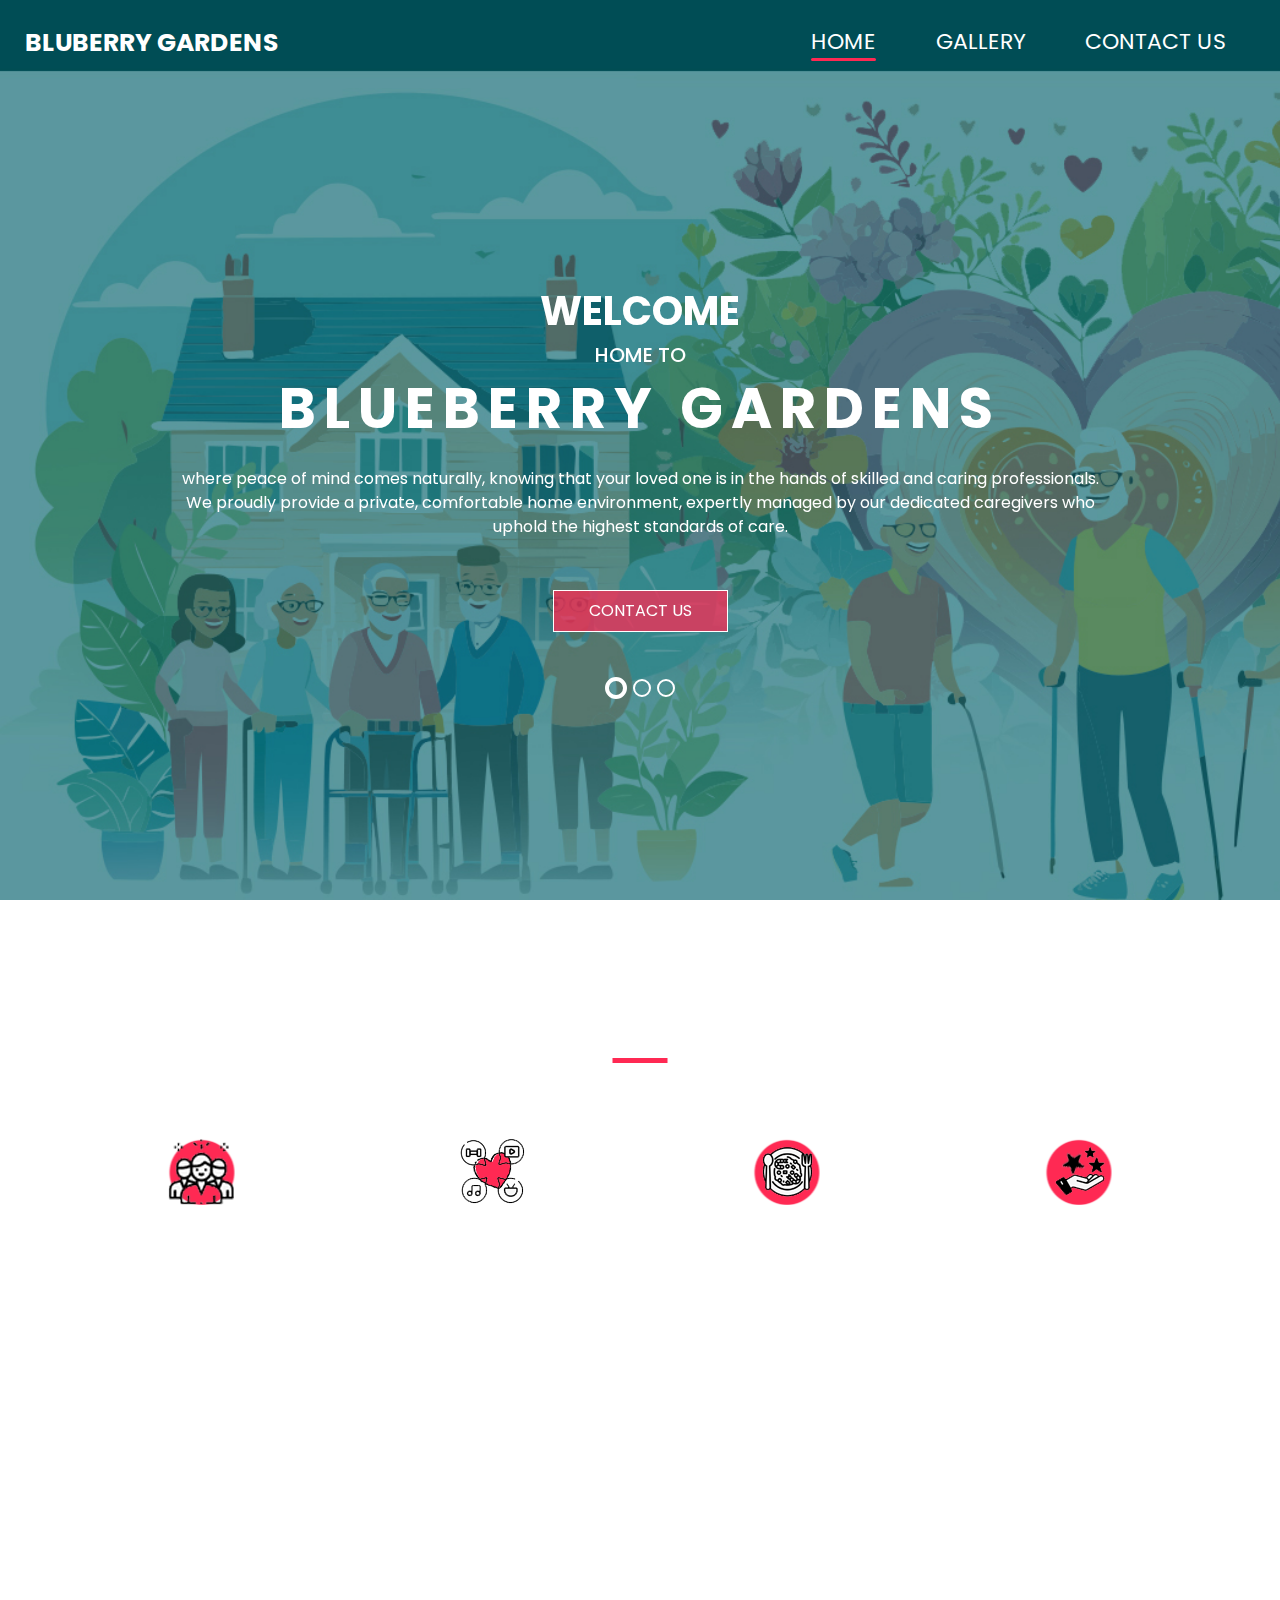
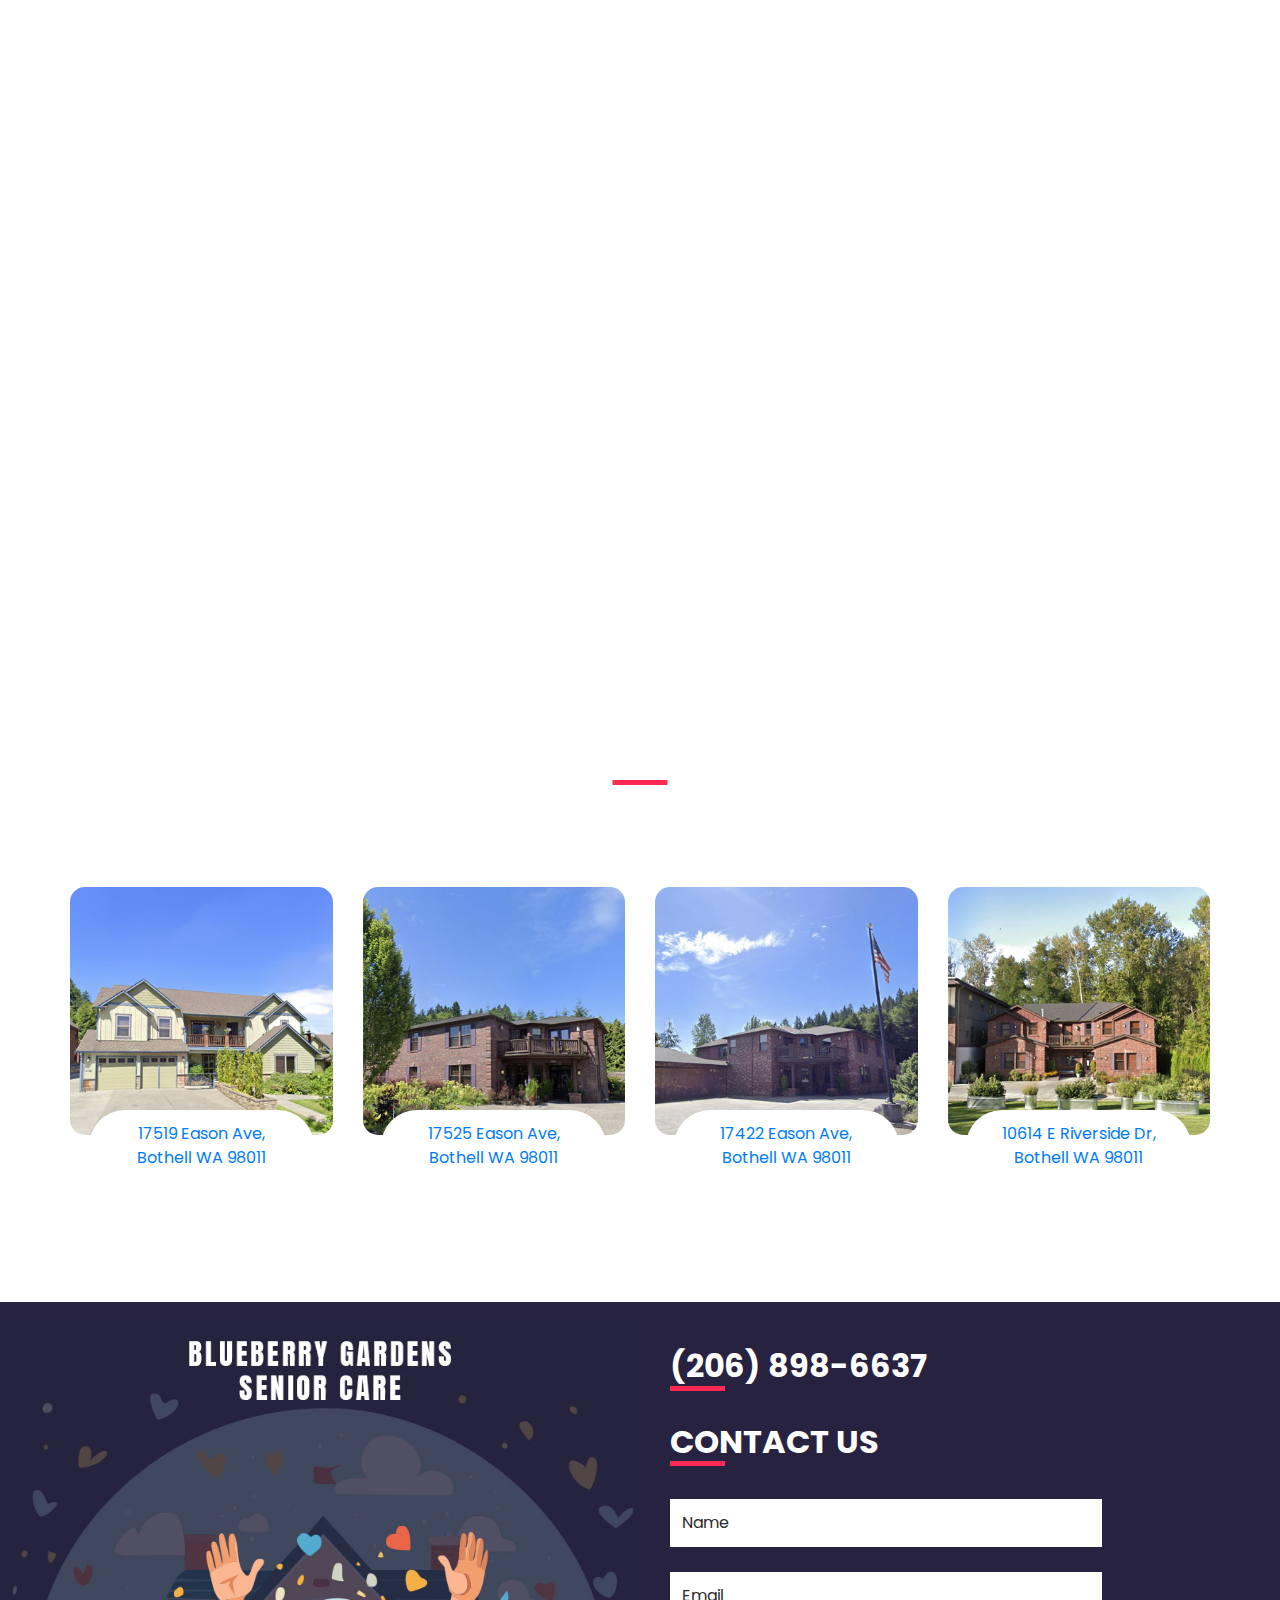
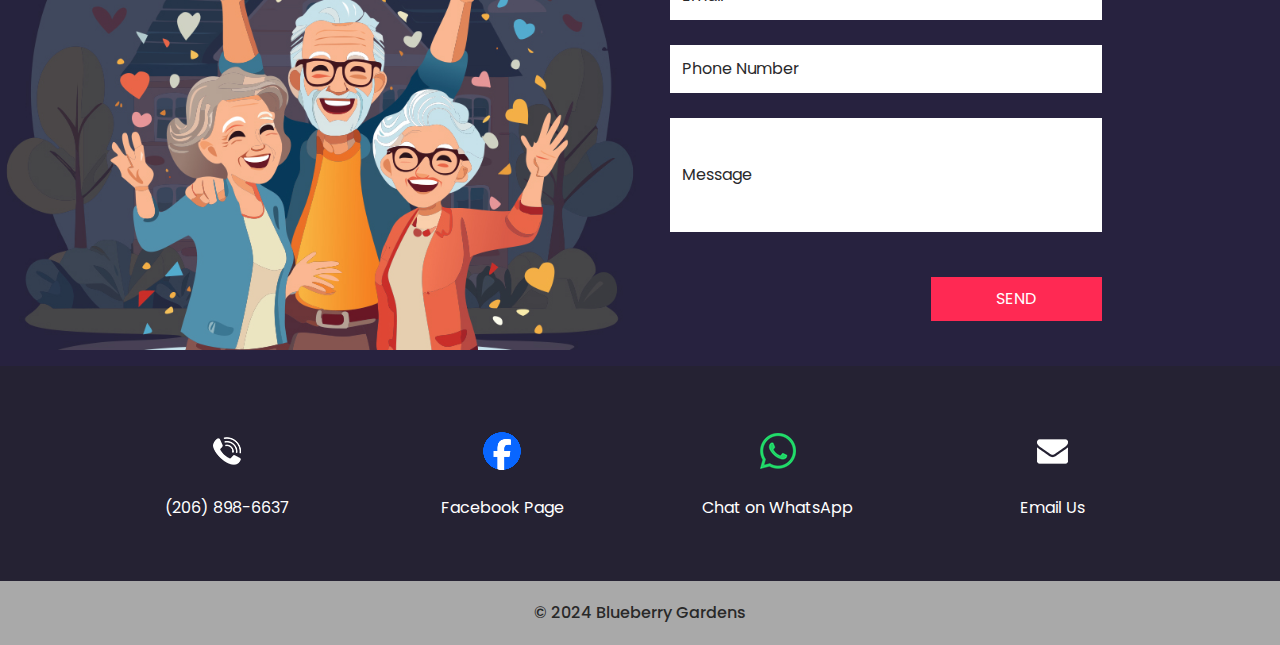
==== commit 31333527: "book now in slider caraousel" ====
--- a/index.html
+++ b/index.html
@@ -83,8 +83,7 @@
                     </h1>
                     <p>
                       where peace of mind comes naturally, knowing that your loved one is in the hands of skilled and
-                      caring professionals. As a proud member of the AFH Senior Care family, we provide a private,
-                      comfortable home environment, expertly managed by our dedicated caregivers who uphold the highest
+                      caring professionals. We proudly provide a private, comfortable home environment, expertly managed by our dedicated caregivers who uphold the highest
                       standards of care.
                     </p>
                     <div class="">
@@ -104,23 +103,22 @@
                 <div class="detail-box">
                   <div>
                     <h2>
-                      CURRENTLY ACCEPTING
+                      NOW ACCEPTING
                     </h2>
                     <h5>
-                      .
+                      PROSPECT
                     </h5>
                     <h1>
                       NEW RESIDENTS
                     </h1>
                     <p>
-                      where peace of mind comes naturally, knowing that your loved one is in the hands of skilled and
-                      caring professionals. As a proud member of the AFH Senior Care family, we provide a private,
-                      comfortable home environment, expertly managed by our dedicated caregivers who uphold the highest
-                      standards of care.
+                      Call now and schedule a free tour today and see how we make every day feel like home.  
+                      Experience the warm, welcoming environment first hand and plan to give your loved ones the care and comfort they deserve. 
+                      We're confident that you'll love Blueberry Gardens. 
                     </p>
                     <div class="">
-                      <a href="contact.html">
-                        Contact Us
+                      <a href="tel:(206) 898-6637">
+                        Call Us
                       </a>
                     </div>
                   </div>
--- a/css/style.css
+++ b/css/style.css
@@ -520,7 +520,7 @@
 .slider_section .detail-box a {
   display: inline-block;
   padding: 8px 35px;
-  background-color: transparent;
+  background-color: #ff2953bb;
   border: 1.5px solid #ffffff;
   color: #ffffff;
   border-radius: 0px;
@@ -775,6 +775,18 @@
   text-transform: uppercase;
 }
 
+
+.contact_section button {
+  padding: 10px 65px;
+  outline: none;
+  border: none;
+  color: #ffffff;
+  background: #ff2953;
+  margin: 45px 0 0 auto;
+  text-transform: uppercase;
+}
+
+
 .info_section {
   background-color: #252233;
 }
